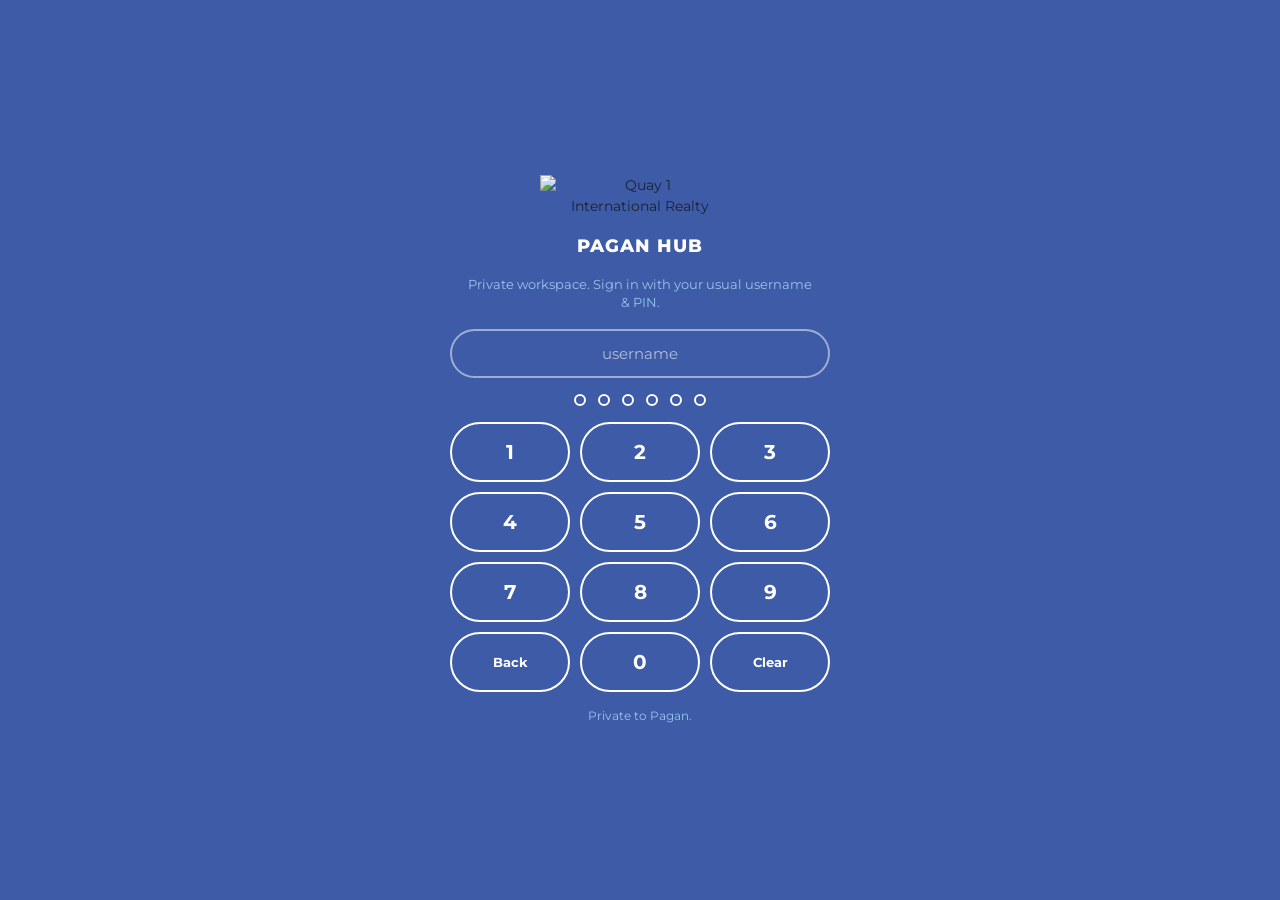
==== web/pagan-hub.html @ 1761ba50 "feat(web): private Pagan Hub page + lock VA Searches to Pagan only - New standalone web/pagan-hub.ht" ====
<!DOCTYPE html>
<html lang="en">
<head>
  <meta charset="UTF-8">
  <meta name="viewport" content="width=device-width, initial-scale=1.0">
  <title>Pagan Hub</title>
  <link rel="icon" type="image/png" href="assets/favicon.png">
  <link rel="preconnect" href="https://fonts.googleapis.com">
  <link rel="preconnect" href="https://fonts.gstatic.com" crossorigin>
  <link href="https://fonts.googleapis.com/css2?family=Montserrat:wght@400;500;600;700;800&display=swap" rel="stylesheet">
  <link rel="stylesheet" href="styles.css">
  <!-- Shared Quay 1 app switcher (superuser-only dropdown on the flag). -->
  <script src="https://twigs002.github.io/quay-dashboard-v2/quay-nav.js" defer></script>
</head>
<body class="pre-auth">
  <!-- Login gate - same PIN login as every other Quay 1 tool (auth.js). The hub
       additionally checks the signed-in identity is Pagan (pagan-hub.js); anyone
       else is signed straight back out. -->
  <div id="loginGate" class="login-gate">
    <div class="login-box">
      <img class="login-logo" src="assets/quay1-logo-white.png" alt="Quay 1 International Realty" width="200">
      <h2 class="login-title">Pagan Hub</h2>
      <p class="login-sub">Private workspace. Sign in with your usual username &amp; PIN.</p>
      <label class="visually-hidden" for="loginUser">Username</label>
      <input id="loginUser" class="login-user" type="text" autocomplete="username"
             autocapitalize="none" autocorrect="off" placeholder="username">
      <div class="pin-dots" id="pinDots" role="img" aria-label="PIN entry">
        <span class="pin-dot"></span><span class="pin-dot"></span><span class="pin-dot"></span>
        <span class="pin-dot"></span><span class="pin-dot"></span><span class="pin-dot"></span>
      </div>
      <div class="login-error" id="loginError" role="alert" hidden></div>
      <div class="keypad" id="loginKeypad">
        <button class="key" data-d="1">1</button>
        <button class="key" data-d="2">2</button>
        <button class="key" data-d="3">3</button>
        <button class="key" data-d="4">4</button>
        <button class="key" data-d="5">5</button>
        <button class="key" data-d="6">6</button>
        <button class="key" data-d="7">7</button>
        <button class="key" data-d="8">8</button>
        <button class="key" data-d="9">9</button>
        <button class="key alt" data-back aria-label="Delete last digit">Back</button>
        <button class="key" data-d="0">0</button>
        <button class="key alt" data-clear aria-label="Clear PIN">Clear</button>
      </div>
      <p class="login-foot">Private to Pagan.</p>
    </div>
  </div>

  <header class="topbar">
    <div class="bar-inner">
      <div class="topbar-row">
        <div class="topbar-left">
          <img class="brand-logo" src="assets/quay1-logo-white.png"
               alt="Quay 1 International Realty" width="277" height="120">
          <div class="topbar-divider" aria-hidden="true"></div>
          <div class="topbar-titles">
            <h1>Pagan Hub</h1>
            <p>Your private workspace</p>
          </div>
        </div>
        <div class="topbar-right">
          <button type="button" id="signOutBtn" class="btn btn-onblue btn-sm signout-btn" hidden>
            <span class="topbar-who" id="signOutWho"></span>Sign out
          </button>
        </div>
      </div>
      <nav class="tab-nav" id="tabNav" aria-label="Hub sections" hidden></nav>
    </div>
  </header>

  <main id="content" class="main" tabindex="-1"></main>
  <div id="toastHost" class="toast-host" aria-live="polite" aria-atomic="true"></div>

  <script src="https://cdn.jsdelivr.net/npm/@supabase/supabase-js@2.45.4/dist/umd/supabase.min.js"></script>
  <script src="config.js"></script>
  <script src="auth.js"></script>
  <!-- pagan-hub.js MUST load before app.vasearches.js: it defines window.HUB, which
       the VA Searches module binds to at load time. -->
  <script src="pagan-hub.js"></script>
  <script src="app.vasearches.js"></script>
</body>
</html>
---- web/styles.css ----
/* ===========================================================
   Quay 1 On/Offboarding Tool - redesign stylesheet (round 2)
   Brand: #3D5BA6 blue, #24386A deep blue, #FDC503 yellow,
          #98C5ED sky, #D20A03 red. Montserrat stands in for Gotham.
   Buttons and pills: white fill + blue outline on light surfaces,
   white outline on the blue chrome. Red only for offboarding.
   No dark mode.
   =========================================================== */

/* ---------- Tokens ---------- */
:root {
  --blue: #3D5BA6;
  --blue-900: #24386A;
  --sky: #98C5ED;
  --sky-tint: #EAF2FB;
  --sky-line: #C9D8F2;
  --yellow: #FDC503;
  --yellow-tint: #FFF6D6;
  --yellow-line: #EAD9A0;
  --yellow-ink: #7A5B00;
  --red: #D20A03;
  --red-tint: #FDEBEA;
  --red-line: #F3C4C1;
  --red-ink: #8A1A14;
  --green: #1E7A4B;
  --green-tint: #E7F5EC;
  --green-line: #BFE3CD;

  --ink: #1B2333;
  --muted: #5A6478;
  --faint: #8A93A5;
  --empty: #A9B2C2;
  --line: #E2E7EF;
  --line-soft: #F1F4F8;
  --card: #FFFFFF;
  --card-2: #FAFBFD;
  --canvas: #F5F7FA;

  --r-sm: 8px;
  --r-md: 12px;
  --r-lg: 16px;
  --r-pill: 999px;

  --sans: 'Montserrat', system-ui, -apple-system, sans-serif;
  --accent-font: 'Permanent Marker', cursive;

  --shadow-card: 0 1px 2px rgba(27, 35, 51, .04);
  --shadow-pop: 0 12px 32px rgba(27, 35, 51, .14);
}

/* ---------- Base ---------- */
* { box-sizing: border-box; }

body {
  margin: 0;
  background: var(--canvas);
  color: var(--ink);
  font-family: var(--sans);
  font-size: 14px;
  line-height: 1.5;
  -webkit-font-smoothing: antialiased;
  text-wrap: pretty;
}

h1, h2, h3 { margin: 0; letter-spacing: -.01em; }
h1 { font-size: 28px; font-weight: 800; text-transform: uppercase; }
h2 { font-size: 22px; font-weight: 800; text-transform: uppercase; }
h3 { font-size: 15px; font-weight: 800; text-transform: uppercase; letter-spacing: .04em; }

a { color: var(--blue); font-weight: 600; text-decoration: none; }
a:hover { color: var(--blue-900); text-decoration: underline; }

.accent { font-family: var(--accent-font); color: var(--blue); font-size: 15px; }
.muted { color: var(--muted); }
.faint { color: var(--faint); }
:focus-visible { outline: 3px solid var(--sky); outline-offset: 2px; }
.visually-hidden {
  position: absolute; width: 1px; height: 1px; padding: 0; margin: -1px;
  overflow: hidden; clip: rect(0 0 0 0); white-space: nowrap; border: 0;
}

/* ---------- Top bar (blue chrome) ---------- */
.topbar { background: var(--blue); }
.bar-inner {
  max-width: 1400px; margin: 0 auto; padding: 18px 28px 0;
  display: flex; flex-direction: column; gap: 16px;
}
.topbar-row { display: flex; align-items: center; justify-content: space-between; gap: 20px; }
.topbar-left { display: flex; align-items: center; gap: 18px; }
.brand-logo { height: 44px; width: auto; display: block; }
.topbar-divider { width: 1px; height: 34px; background: rgba(255, 255, 255, .28); }
.topbar-titles h1 {
  color: #fff; font-size: 15px; font-weight: 800;
  text-transform: uppercase; letter-spacing: .06em;
}
.topbar-titles p { margin: 3px 0 0; color: var(--sky); font-size: 12px; font-weight: 500; }
.topbar-who { color: var(--sky); font-size: 12.5px; font-weight: 600; }

/* ---------- Tabs ---------- */
.tab-nav { display: flex; gap: 4px; }
.tab-btn {
  font-family: inherit; font-size: 13.5px; font-weight: 600;
  color: #C9DCF3; background: transparent; border: 0;
  padding: 12px 20px; cursor: pointer;
  display: flex; align-items: center; gap: 8px;
}
.tab-btn:hover { color: #fff; }
.tab-btn.active {
  background: var(--canvas); color: var(--blue-900);
  font-weight: 700; border-radius: var(--r-md) var(--r-md) 0 0;
}

/* ---------- Layout ---------- */
.main { max-width: 1400px; margin: 0 auto; padding: 26px 28px 40px; }
.stack { display: flex; flex-direction: column; gap: 18px; }
.grid-2 { display: grid; grid-template-columns: 1fr 1fr; gap: 18px; align-items: start; }
.grid-4 { display: grid; grid-template-columns: repeat(4, 1fr); gap: 14px; }
.split { display: grid; grid-template-columns: 1.55fr 1fr; gap: 20px; align-items: start; }

.section-head { display: flex; align-items: flex-end; justify-content: space-between; gap: 20px; }
.section-head p { margin: 7px 0 0; font-size: 12.5px; color: var(--muted); max-width: 78ch; }

/* ---------- Cards ---------- */
.card {
  background: var(--card); border: 1px solid var(--line);
  border-radius: var(--r-lg); box-shadow: var(--shadow-card);
}
.card-pad { padding: 20px 22px; }
.card-head {
  padding: 14px 18px; background: var(--card-2);
  border-bottom: 1px solid var(--line);
  display: flex; align-items: center; justify-content: space-between; gap: 12px;
}
.card-danger { border: 2px solid var(--red-line); }

.stat { display: flex; flex-direction: column; gap: 8px; padding: 18px 20px; }
.stat-label {
  font-size: 11.5px; font-weight: 800; letter-spacing: .08em;
  text-transform: uppercase; color: var(--muted);
}
.stat-value { font-size: 34px; font-weight: 800; color: var(--blue-900); line-height: 1; }
.stat.is-error { border-color: var(--red-line); }
.stat.is-error .stat-label,
.stat.is-error .stat-value { color: var(--red); }

/* ---------- Buttons (the pill set) ---------- */
.btn {
  font-family: inherit; font-weight: 800; font-size: 13.5px; line-height: 1;
  padding: 12px 22px; border-radius: var(--r-pill); cursor: pointer;
  white-space: nowrap; transition: background-color .15s ease, color .15s ease;
}
.btn-sm { font-size: 12px; padding: 9px 15px; }
.btn-lg { font-size: 14.5px; padding: 15px 26px; }
.btn-block { width: 100%; }

/* primary: white fill, blue outline, blue label */
.btn-primary { background: #fff; color: var(--blue); border: 2px solid var(--blue); }
.btn-primary:hover { background: var(--sky-tint); }
.btn-primary:active { background: var(--blue); color: #fff; }

/* on the blue chrome */
.btn-onblue { background: transparent; color: #fff; border: 2px solid #fff; }
.btn-onblue:hover { background: rgba(255, 255, 255, .14); }
.btn-onblue:active { background: #fff; color: var(--blue); }

/* quiet secondary on light surfaces */
.btn-ghost { background: #fff; color: var(--blue-900); border: 1px solid #D6DEEA; font-weight: 700; }
.btn-ghost:hover { background: var(--card-2); }

/* destructive: offboarding only */
.btn-danger { background: #fff; color: var(--red); border: 2px solid var(--red); }
.btn-danger:hover { background: var(--red-tint); }
.btn-danger-solid { background: var(--red); color: #fff; border: 2px solid var(--red); }
.btn-danger-solid:hover { background: #B00902; }

.btn[disabled] { opacity: .5; cursor: not-allowed; }
.btn.loading { position: relative; color: transparent; }
.btn.loading::after {
  content: ''; position: absolute; inset: 0; margin: auto;
  width: 14px; height: 14px; border-radius: 50%;
  border: 2px solid currentColor; border-top-color: transparent;
  animation: q1-spin .7s linear infinite;
}
@keyframes q1-spin { to { transform: rotate(360deg); } }

/* ---------- Bubbles, pills, status chips ---------- */
.bubble {
  display: inline-flex; align-items: center; justify-content: center;
  font-size: 11px; font-weight: 800; padding: 3px 9px;
  border-radius: var(--r-pill);
  background: #fff; color: var(--blue); border: 1.5px solid var(--blue);
}
.bubble-onblue { background: transparent; color: #fff; border-color: #fff; }

.pill {
  display: inline-flex; align-items: center;
  font-size: 11px; font-weight: 700; padding: 4px 11px;
  border-radius: var(--r-pill); white-space: nowrap;
}
.pill-done    { color: var(--green); background: var(--green-tint); border: 1px solid var(--green-line); }
.pill-running { color: var(--blue); background: var(--sky-tint); border: 1px solid var(--sky-line); }
.pill-pending { color: var(--yellow-ink); background: var(--yellow-tint); border: 1px solid var(--yellow-line); }
.pill-error   { color: var(--red); background: var(--red-tint); border: 1px solid var(--red-line); }
.pill-skipped { color: var(--faint); background: #fff; border: 1px dashed #D6DEEA; }
.pill-ready   { color: var(--blue); background: var(--sky-tint); border: 1px solid var(--sky-line); }
.pill-new     { color: var(--blue); background: #fff; border: 1.5px solid var(--blue); letter-spacing: .06em; font-size: 9.5px; }

.tag-entity {
  font-size: 10.5px; font-weight: 800; letter-spacing: .05em;
  padding: 2px 7px; border-radius: 6px;
}
.tag-quay1 { background: var(--sky-tint); color: var(--blue); }
.tag-aqua  { background: var(--yellow-tint); color: var(--yellow-ink); }

/* document tick row */
.docs { display: flex; gap: 6px; flex-wrap: wrap; }
.doc-tick {
  min-width: 30px; height: 22px; padding: 0 8px; border-radius: 6px;
  font-size: 9.5px; font-weight: 800; letter-spacing: .03em;
  display: inline-flex; align-items: center; justify-content: center;
  background: var(--green-tint); border: 1px solid var(--green-line); color: var(--green);
}
.doc-tick.missing { background: #fff; border: 1px dashed #D6DEEA; color: var(--empty); }

/* ---------- Notices ---------- */
.notice { border-radius: var(--r-md); padding: 10px 13px; font-size: 12px; line-height: 1.5; }
.notice-info { background: var(--sky-tint); border: 1px solid var(--sky-line); color: var(--blue-900); }
.notice-warn { background: var(--yellow-tint); border: 1px solid var(--yellow-line); color: var(--yellow-ink); }
.notice-danger { background: var(--red-tint); border: 1px solid var(--red-line); color: var(--red-ink); }

/* ---------- Person rows (queues) ---------- */
.pipe-list { display: flex; flex-direction: column; gap: 12px; }
.pipe-row {
  background: var(--card); border: 1px solid var(--line); border-radius: var(--r-lg);
  padding: 20px 22px; display: flex; gap: 20px; align-items: center;
}
.avatar {
  width: 46px; height: 46px; border-radius: 14px; flex: none;
  display: flex; align-items: center; justify-content: center;
  font-size: 15px; font-weight: 800;
  background: var(--sky-tint); color: var(--blue);
}
.avatar-aqua { background: var(--yellow-tint); color: var(--yellow-ink); }
.pipe-main { flex: 1; display: flex; flex-direction: column; gap: 9px; min-width: 0; }
.pipe-name { display: flex; align-items: center; gap: 10px; font-size: 16px; font-weight: 700; }
.pipe-meta { font-size: 12px; color: var(--muted); }
.pipe-side { display: flex; flex-direction: column; gap: 9px; align-items: flex-end; }

/* ---------- Provisioning matrix (Progress report) ---------- */
.matrix { background: var(--card); border: 1px solid var(--line); border-radius: var(--r-lg); overflow: hidden; }
.matrix-row {
  display: grid; grid-template-columns: 1.6fr repeat(5, 1fr) 130px;
  gap: 10px; align-items: center; padding: 16px 20px;
  border-bottom: 1px solid var(--line-soft);
}
.matrix-row:last-child { border-bottom: 0; }
.matrix-head {
  background: var(--card-2); border-bottom: 1px solid var(--line);
  padding: 14px 20px; font-size: 10.5px; font-weight: 800;
  letter-spacing: .09em; text-transform: uppercase; color: var(--faint);
}
.matrix-person { display: flex; flex-direction: column; gap: 3px; }
.matrix-person b { font-size: 14px; font-weight: 700; }
.matrix-person span { font-size: 11.5px; color: var(--faint); }

/* ---------- Team tree (Programs, Offboard) ---------- */
.team-section {
  font-size: 11.5px; font-weight: 800; letter-spacing: .12em;
  text-transform: uppercase; color: var(--muted); margin: 6px 0;
}
.team-card { background: var(--card); border: 1px solid var(--line); border-radius: var(--r-lg); overflow: hidden; }
.team-name { font-size: 14px; font-weight: 800; text-transform: uppercase; letter-spacing: .03em; }
.team-senior { font-size: 11.5px; color: var(--muted); }
.person-row {
  padding: 11px 18px; display: flex; align-items: center; gap: 12px;
  border-bottom: 1px solid var(--line-soft);
}
.person-row:last-child { border-bottom: 0; }
.person-row.is-selected { background: #FDF6F5; }
.person-name { flex: 1; font-size: 13.5px; font-weight: 600; display: flex; align-items: center; gap: 8px; }
.person-row.sr .person-name { font-weight: 700; }
.star { color: var(--yellow); font-size: 13px; }
.star.dim { color: #C3CBD9; }
.senior-tag {
  font-style: normal; font-size: 10px; font-weight: 800;
  letter-spacing: .08em; color: var(--faint);
}

/* ---------- Forms ---------- */
.fieldset {
  background: var(--card); border: 1px solid var(--line);
  border-radius: var(--r-lg); padding: 22px;
  display: flex; flex-direction: column; gap: 18px;
}
.fs-title {
  font-size: 12.5px; font-weight: 800; letter-spacing: .09em;
  text-transform: uppercase; color: var(--blue-900);
}
.field-grid { display: grid; grid-template-columns: 1fr 1fr; gap: 14px; }
.field { display: flex; flex-direction: column; gap: 6px; }
.field.wide { grid-column: 1 / -1; }
.field label { font-size: 12px; font-weight: 700; color: var(--blue-900); }
.field .req { color: var(--red); }
.field .hint { font-size: 11.5px; color: var(--faint); }
.field input,
.field select,
.field textarea {
  font-family: inherit; font-size: 13.5px; color: var(--ink);
  background: #fff; border: 1px solid #D6DEEA; border-radius: 10px;
  padding: 11px 13px;
}
.field input:focus,
.field select:focus,
.field textarea:focus { border-color: var(--blue); outline: none; box-shadow: 0 0 0 3px var(--sky-tint); }
.field textarea { min-height: 92px; resize: vertical; }
.form-actions { display: flex; align-items: center; gap: 14px; }

/* segmented toggle (entity switch) */
.segmented {
  display: inline-flex; gap: 6px; background: #fff;
  border: 1px solid var(--line); border-radius: var(--r-pill); padding: 5px;
}
.segmented button {
  font-family: inherit; font-size: 13px; font-weight: 600; color: var(--muted);
  background: transparent; border: 0; padding: 9px 20px;
  border-radius: var(--r-pill); cursor: pointer;
}
.segmented button[aria-pressed="true"] {
  background: #fff; color: var(--blue); border: 2px solid var(--blue); font-weight: 800; padding: 7px 18px;
}

/* provisioning checkboxes */
.check-grid { display: grid; grid-template-columns: repeat(3, 1fr); gap: 10px; }
.check {
  display: flex; align-items: center; gap: 10px; cursor: pointer;
  background: #fff; border: 1px solid var(--line); border-radius: var(--r-md); padding: 13px 14px;
  font-size: 13px; font-weight: 600; color: var(--muted);
}
.check input { appearance: none; width: 18px; height: 18px; border: 1.5px solid #C3CBD9; border-radius: 5px; margin: 0; }
.check:has(input:checked) { background: var(--sky-tint); border-color: var(--sky-line); color: var(--blue-900); font-weight: 700; }
.check:has(input:checked) input { background: var(--blue); border-color: var(--blue); }
.check:has(input:checked) input::after {
  content: '\2713'; color: #fff; font-size: 11px; font-weight: 800;
  display: flex; align-items: center; justify-content: center; height: 100%;
}
.check .cost { margin-left: auto; }

/* ---------- Timeline ("what happens next") ---------- */
.timeline { display: flex; flex-direction: column; }
.timeline-step { display: flex; gap: 12px; }
.timeline-dot { width: 10px; height: 10px; border-radius: 50%; background: var(--sky); flex: none; margin-top: 5px; }
.timeline-step:first-child .timeline-dot { background: var(--blue); }
.timeline-rail { width: 2px; flex: 1; background: var(--line); margin: 4px auto; }
.timeline-body { padding-bottom: 14px; }
.timeline-body b { font-size: 13px; }
.timeline-body p { margin: 2px 0 0; font-size: 11.5px; color: var(--muted); line-height: 1.5; }

/* ---------- Empty + loading states ---------- */
.state {
  border: 1px dashed #D6DEEA; border-radius: var(--r-lg);
  padding: 22px; text-align: center; display: flex; flex-direction: column; gap: 5px;
}
.state-title { font-size: 13.5px; font-weight: 700; color: var(--muted); }
.state div { font-size: 12px; color: var(--faint); }
.skeleton {
  height: 64px; border-radius: var(--r-md); margin-bottom: 10px;
  background: linear-gradient(90deg, #EEF1F6 25%, #F7F9FC 50%, #EEF1F6 75%);
  background-size: 400% 100%; animation: q1-shimmer 1.3s infinite;
}
@keyframes q1-shimmer { from { background-position: 100% 0; } to { background-position: 0 0; } }

/* ---------- Toasts ---------- */
.toast-host { position: fixed; right: 20px; bottom: 20px; display: flex; flex-direction: column; gap: 10px; z-index: 50; }
.toast {
  background: #fff; border: 1px solid var(--line); border-left: 4px solid var(--blue);
  border-radius: var(--r-md); padding: 13px 16px; box-shadow: var(--shadow-pop); max-width: 340px;
}
.toast b { display: block; font-size: 13px; margin-bottom: 3px; }
.toast p { margin: 0; font-size: 12px; color: var(--muted); }
.toast.ok { border-left-color: var(--green); }
.toast.err { border-left-color: var(--red); }

/* ---------- Login (PIN pad, unchanged behaviour) ---------- */
.login-gate {
  position: fixed; inset: 0; background: var(--blue);
  display: flex; align-items: center; justify-content: center; padding: 24px; z-index: 100;
}
.login-box { width: 100%; max-width: 380px; text-align: center; display: flex; flex-direction: column; gap: 16px; }
.login-logo { width: 200px; margin: 0 auto; }
.login-title { color: #fff; font-size: 18px; font-weight: 800; text-transform: uppercase; letter-spacing: .05em; }
.login-sub { margin: 0; color: var(--sky); font-size: 12.5px; line-height: 1.5; }
.login-user {
  font-family: inherit; text-align: center; font-size: 15px;
  border: 2px solid rgba(255, 255, 255, .5); background: transparent; color: #fff;
  border-radius: var(--r-pill); padding: 13px 16px;
}
.login-user::placeholder { color: rgba(255, 255, 255, .6); }
.pin-dots { display: flex; gap: 12px; justify-content: center; }
.pin-dot { width: 12px; height: 12px; border-radius: 50%; border: 2px solid #fff; }
.pin-dot.filled { background: #fff; }
.keypad { display: grid; grid-template-columns: repeat(3, 1fr); gap: 10px; }
.key {
  font-family: inherit; font-size: 20px; font-weight: 700;
  background: transparent; color: #fff; border: 2px solid #fff;
  border-radius: var(--r-pill); padding: 16px 0; cursor: pointer; min-height: 56px;
}
.key:active { background: #fff; color: var(--blue); }
.key.alt { font-size: 13px; font-weight: 700; }
.login-error { color: #fff; background: var(--red); border-radius: var(--r-md); padding: 10px; font-size: 12.5px; }
.login-foot { margin: 0; color: var(--sky); font-size: 11.5px; }

/* ---------- Mobile ---------- */
.bottom-nav { display: none; }

@media (max-width: 900px) {
  .bar-inner, .main { padding-left: 16px; padding-right: 16px; }
  .grid-2, .grid-4, .split, .field-grid, .check-grid, .matrix-row { grid-template-columns: 1fr; }
  .tab-nav { overflow-x: auto; scrollbar-width: none; }
  .tab-nav::-webkit-scrollbar { display: none; }
  .tab-btn { white-space: nowrap; }

  .pipe-row { flex-direction: column; align-items: stretch; gap: 12px; }
  .pipe-side { align-items: stretch; }
  .btn { min-height: 48px; padding: 14px 20px; font-size: 14px; }  /* 44px+ hit targets */
  .matrix-head { display: none; }
  .matrix-row { padding: 14px 16px; gap: 8px; }

  .bottom-nav {
    display: grid; grid-auto-flow: column; grid-auto-columns: 1fr;
    position: sticky; bottom: 0; background: #fff;
    border-top: 1px solid var(--line); padding: 10px 8px calc(10px + env(safe-area-inset-bottom));
  }
  .bottom-nav a {
    display: flex; flex-direction: column; align-items: center; gap: 6px;
    padding: 6px 0; font-size: 10.5px; font-weight: 600; color: var(--faint); text-decoration: none;
  }
  .bottom-nav a[aria-current="page"] { color: var(--blue-900); font-weight: 700; }
  .bottom-nav .ico { width: 22px; height: 22px; border-radius: 7px; border: 2px solid #C3CBD9; }
  .bottom-nav a[aria-current="page"] .ico { background: var(--blue); border-color: var(--blue); }
}

@media print {
  .topbar, .tab-nav, .bottom-nav, .btn, .toast-host { display: none !important; }
  body { background: #fff; }
}

/* ============================================================
   App-behaviour helpers not covered by the base redesign sheet.
   These keep dynamic bits (inline field errors, list toolbars,
   the account-setup queue table, check sub-labels) styled to
   match the new language. Appended by the redesign migration.
   ============================================================ */
.field.wide { grid-column: 1 / -1; }
.field-err { font-size: 11.5px; color: var(--red); min-height: 14px; }
.toolbar { display: flex; align-items: center; justify-content: space-between; gap: 12px; margin-bottom: 14px; }
.toolbar-right { display: flex; gap: 8px; }
.ck-label { font-weight: 700; }
.ck-sub { display: block; font-size: 11px; color: var(--faint); font-weight: 500; margin-top: 2px; }
.pipe-subhead { font-size: 11.5px; font-weight: 800; letter-spacing: .09em; text-transform: uppercase; color: var(--muted); margin: 22px 0 10px; }
.pipe-team { font-size: 12px; color: var(--muted); }
.pipe-actions { display: flex; gap: 8px; flex-wrap: wrap; }
.pipe-reminded { font-size: 11px; color: var(--faint); }
.tbl-wrap { overflow-x: auto; }
.tbl { width: 100%; border-collapse: collapse; font-size: 12.5px; }
.tbl th { text-align: left; padding: 10px 12px; font-size: 10.5px; font-weight: 800; letter-spacing: .06em; text-transform: uppercase; color: var(--faint); border-bottom: 1px solid var(--line); }
.tbl td { padding: 10px 12px; border-bottom: 1px solid var(--line-soft); vertical-align: middle; }
.tbl tr:last-child td { border-bottom: 0; }

/* Solid CTA button variants (redesign changelog round 2, #18/#20/#21): the primary
   form submit is solid yellow; the "Accept and set up" action is solid blue. White
   label per the user's explicit choice in the changelog. */
.btn-yellow-solid { background: var(--yellow); color: #fff; border: 2px solid var(--yellow); }
.btn-yellow-solid:hover { background: #E6B200; border-color: #E6B200; }
.btn-yellow-solid:active { background: #D4A800; border-color: #D4A800; }
.btn-blue-solid { background: var(--blue); color: #fff; border: 2px solid var(--blue); }
.btn-blue-solid:hover { background: var(--blue-900); border-color: var(--blue-900); }
.btn-blue-solid:active { background: var(--blue-900); border-color: var(--blue-900); }

/* Today landing: stat cards use the base .stat; give the "needs you" count an accent. */
.stat.is-accent .stat-value { color: var(--blue); }

/* ============================================================
   Behavior-preservation fixes from the redesign code-review gate.
   The round-2 sheet dropped several rules the markup/JS still rely
   on; restore them here rather than editing the delivered sheet.
   ============================================================ */
/* Pre-auth: fully remove the app chrome from layout + focus order (not just cover
   it with the opaque login gate), so keyboard/screen-reader focus can't land on the
   hidden tabs/bottom-nav and the page can't scroll behind the gate on mobile. */
body.pre-auth { overflow: hidden; }
body.pre-auth .topbar,
body.pre-auth .tab-nav,
body.pre-auth .main,
body.pre-auth .bottom-nav { display: none !important; }
/* Keep the header + in-chrome tab bar pinned on long pages (Progress report etc.). */
.topbar { position: sticky; top: 0; z-index: 100; }
.topbar-right { display: flex; align-items: center; gap: 8px; flex: none; }
/* Account-setup queue table cell treatments the redesign sheet dropped. */
.tbl .who { font-weight: 700; }
.tbl .sys { text-transform: capitalize; }
.tbl td.actions { text-align: right; }
/* Admin Check "review documents in Drive" link spacing. */
.ac-links { margin-top: 8px; font-size: 13px; }
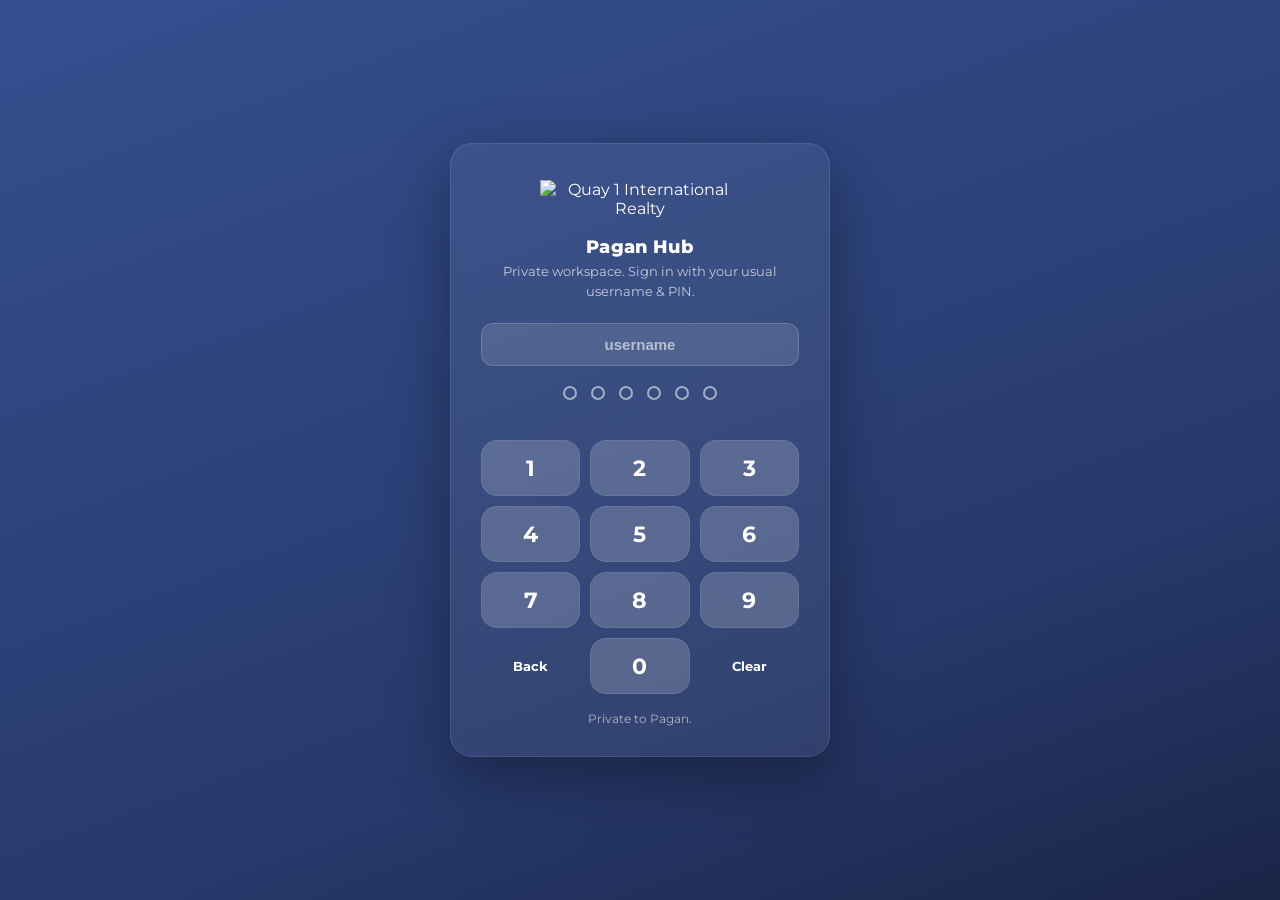
==== commit 5dd53acc: "feat(hub): premium redesign + VA dashboard, scale to 36k rows Design: - pagan-hub.css: refined navy/" ====
--- a/web/pagan-hub.html
+++ b/web/pagan-hub.html
@@ -9,6 +9,7 @@
   <link rel="preconnect" href="https://fonts.gstatic.com" crossorigin>
   <link href="https://fonts.googleapis.com/css2?family=Montserrat:wght@400;500;600;700;800&display=swap" rel="stylesheet">
   <link rel="stylesheet" href="styles.css">
+  <link rel="stylesheet" href="pagan-hub.css">
   <!-- Shared Quay 1 app switcher (superuser-only dropdown on the flag). -->
   <script src="https://twigs002.github.io/quay-dashboard-v2/quay-nav.js" defer></script>
 </head>
@@ -75,9 +76,12 @@
   <script src="https://cdn.jsdelivr.net/npm/@supabase/supabase-js@2.45.4/dist/umd/supabase.min.js"></script>
   <script src="config.js"></script>
   <script src="auth.js"></script>
-  <!-- pagan-hub.js MUST load before app.vasearches.js: it defines window.HUB, which
-       the VA Searches module binds to at load time. -->
+  <!-- pagan-hub.js MUST load before the app.va* modules: it defines window.HUB,
+       which they bind to at load time. va-core.js (window.VA) is the shared data
+       layer both modules use, so it loads before them too. -->
   <script src="pagan-hub.js"></script>
+  <script src="va-core.js"></script>
+  <script src="app.vadashboard.js"></script>
   <script src="app.vasearches.js"></script>
 </body>
 </html>
--- a/web/styles.css
+++ b/web/styles.css
@@ -1,503 +1,576 @@
-/* ===========================================================
-   Quay 1 On/Offboarding Tool - redesign stylesheet (round 2)
-   Brand: #3D5BA6 blue, #24386A deep blue, #FDC503 yellow,
-          #98C5ED sky, #D20A03 red. Montserrat stands in for Gotham.
-   Buttons and pills: white fill + blue outline on light surfaces,
-   white outline on the blue chrome. Red only for offboarding.
-   No dark mode.
-   =========================================================== */
-
-/* ---------- Tokens ---------- */
+/* ============================================================
+   Quay 1 Boarding Tool
+   Onboard - provision - offboard, one static SPA.
+   Brand mirrors quay-hubspot / quay-dashboard-v2 (navy + brass-gold).
+   Aqua surfaces switch to the Aqua gold theme. No dark mode.
+   ============================================================ */
+
 :root {
-  --blue: #3D5BA6;
-  --blue-900: #24386A;
-  --sky: #98C5ED;
-  --sky-tint: #EAF2FB;
-  --sky-line: #C9D8F2;
-  --yellow: #FDC503;
-  --yellow-tint: #FFF6D6;
-  --yellow-line: #EAD9A0;
-  --yellow-ink: #7A5B00;
-  --red: #D20A03;
-  --red-tint: #FDEBEA;
-  --red-line: #F3C4C1;
-  --red-ink: #8A1A14;
-  --green: #1E7A4B;
-  --green-tint: #E7F5EC;
-  --green-line: #BFE3CD;
-
-  --ink: #1B2333;
-  --muted: #5A6478;
-  --faint: #8A93A5;
-  --empty: #A9B2C2;
-  --line: #E2E7EF;
-  --line-soft: #F1F4F8;
-  --card: #FFFFFF;
-  --card-2: #FAFBFD;
-  --canvas: #F5F7FA;
-
+  --blue-900: #1E2E59;
+  --blue-800: #3D5BA6;
+  --blue-700: #4C6BB8;
+  --paper:    #EEF2F8;
+  --paper-2:  #E3E9F3;
+  --card:     #FFFFFF;
+  --card-2:   #F6F8FC;
+  --yellow:      #FDC503;
+  --yellow-deep: #B98A02;
+  --sky:         #98C5ED;
+  --sky-tint:    #E9F2FB;
+  --ink:    #1A2746;
+  --slate:  #4A566D;
+  --muted:  #606C86;   /* ~4.6:1 on white (WCAG AA small text) */
+  --empty:  #9AA4B8;
+  --green:  #277A54;
+  --green-tint:#E2F1EA;
+  --amber:  #8A6800;
+  --amber-tint:#FBF1D2;
+  --red:    #D20A03;
+  --red-tint:#FBE2DD;
+  --line:   #E0E7F1;
+  --line-2: #EDF1F8;
   --r-sm: 8px;
-  --r-md: 12px;
-  --r-lg: 16px;
-  --r-pill: 999px;
-
+  --r:    12px;
+  --maxw:   1180px;
+  --gutter: clamp(18px, 3vw, 56px);
+  --shadow-sm: 0 1px 2px rgba(30,46,89,.06), 0 1px 1px rgba(30,46,89,.04);
+  --shadow:    0 2px 6px rgba(30,46,89,.07), 0 8px 24px rgba(30,46,89,.07);
   --sans: 'Montserrat', system-ui, -apple-system, sans-serif;
-  --accent-font: 'Permanent Marker', cursive;
-
-  --shadow-card: 0 1px 2px rgba(27, 35, 51, .04);
-  --shadow-pop: 0 12px 32px rgba(27, 35, 51, .14);
-}
-
-/* ---------- Base ---------- */
+
+  /* ── Unified Quay 1 header (shared spec across all apps) ──────── */
+  --hdr-logo:    52px;   /* brand lockup height — middle ground, echoes the dashboard */
+  --hdr-pad-y:   16px;   /* topbar vertical padding */
+  --hdr-divider: 44px;   /* vertical divider height */
+  --hdr-title:   20px;   /* app title size */
+  --hdr-h:       84px;   /* total bar height = logo + 2*pad-y; sub-nav sticks here */
+
+  /* Accent tokens - Quay 1 navy+gold for BOTH entities (Aqua's live emails use
+     the same Quay palette; per architect there is no separate Aqua theme). Aqua
+     is distinguished only by a small entity tag, not a palette swap. */
+  --accent:      var(--blue-800);
+  --accent-deep: var(--blue-900);
+  --accent-tint: var(--sky-tint);
+}
+
 * { box-sizing: border-box; }
-
+html, body { margin: 0; padding: 0; }
 body {
-  margin: 0;
-  background: var(--canvas);
+  font-family: var(--sans);
+  background: var(--paper);
   color: var(--ink);
-  font-family: var(--sans);
-  font-size: 14px;
-  line-height: 1.5;
   -webkit-font-smoothing: antialiased;
-  text-wrap: pretty;
-}
-
-h1, h2, h3 { margin: 0; letter-spacing: -.01em; }
-h1 { font-size: 28px; font-weight: 800; text-transform: uppercase; }
-h2 { font-size: 22px; font-weight: 800; text-transform: uppercase; }
-h3 { font-size: 15px; font-weight: 800; text-transform: uppercase; letter-spacing: .04em; }
-
-a { color: var(--blue); font-weight: 600; text-decoration: none; }
-a:hover { color: var(--blue-900); text-decoration: underline; }
-
-.accent { font-family: var(--accent-font); color: var(--blue); font-size: 15px; }
+}
+button { font-family: inherit; cursor: pointer; }
+a { color: var(--blue-800); }
 .muted { color: var(--muted); }
-.faint { color: var(--faint); }
-:focus-visible { outline: 3px solid var(--sky); outline-offset: 2px; }
+.tnum { font-variant-numeric: tabular-nums; }
 .visually-hidden {
-  position: absolute; width: 1px; height: 1px; padding: 0; margin: -1px;
-  overflow: hidden; clip: rect(0 0 0 0); white-space: nowrap; border: 0;
-}
-
-/* ---------- Top bar (blue chrome) ---------- */
-.topbar { background: var(--blue); }
+  position: absolute !important; width: 1px; height: 1px;
+  padding: 0; margin: -1px; overflow: hidden; clip: rect(0 0 0 0);
+  white-space: nowrap; border: 0;
+}
+
+/* Focus visibility everywhere (keyboard nav). */
+:focus-visible { outline: 2px solid var(--blue-800); outline-offset: 2px; }
+
+@media (prefers-reduced-motion: reduce) {
+  * { transition: none !important; animation: none !important; }
+}
+
+/* ─── Topbar ────────────────────────────────────────────────── */
+.topbar {
+  position: sticky; top: 0; z-index: 100;
+  background: var(--blue-800); color: #fff;
+  box-shadow: var(--shadow);
+}
 .bar-inner {
-  max-width: 1400px; margin: 0 auto; padding: 18px 28px 0;
-  display: flex; flex-direction: column; gap: 16px;
-}
-.topbar-row { display: flex; align-items: center; justify-content: space-between; gap: 20px; }
-.topbar-left { display: flex; align-items: center; gap: 18px; }
-.brand-logo { height: 44px; width: auto; display: block; }
-.topbar-divider { width: 1px; height: 34px; background: rgba(255, 255, 255, .28); }
+  max-width: var(--maxw); margin: 0 auto;
+  padding-left: var(--gutter); padding-right: var(--gutter);
+}
+.topbar .bar-inner {
+  display: flex; align-items: center; justify-content: space-between; gap: 24px;
+  padding-top: var(--hdr-pad-y); padding-bottom: var(--hdr-pad-y);
+}
+.topbar-left { display: flex; align-items: center; gap: 20px; }
+.brand-logo { height: var(--hdr-logo); width: auto; display: block; flex: none; }
+.topbar-divider { width: 1px; height: var(--hdr-divider); background: rgba(255,255,255,.28); flex: none; }
 .topbar-titles h1 {
-  color: #fff; font-size: 15px; font-weight: 800;
-  text-transform: uppercase; letter-spacing: .06em;
-}
-.topbar-titles p { margin: 3px 0 0; color: var(--sky); font-size: 12px; font-weight: 500; }
-.topbar-who { color: var(--sky); font-size: 12.5px; font-weight: 600; }
-
-/* ---------- Tabs ---------- */
-.tab-nav { display: flex; gap: 4px; }
+  font-size: var(--hdr-title); font-weight: 800; margin: 0; letter-spacing: .04em;
+  color: #fff; text-transform: uppercase;
+}
+.topbar-titles p { margin: 2px 0 0; font-size: 12.5px; color: rgba(255,255,255,.78); }
+.topbar-right { display: flex; align-items: center; gap: 8px; flex: none; }
+
+/* ─── Tab nav ───────────────────────────────────────────────── */
+.tab-nav {
+  position: sticky; top: var(--hdr-h); z-index: 9;
+  background: var(--paper); border-bottom: 1px solid var(--line);
+}
+.tab-nav .bar-inner { display: flex; gap: 4px; padding-top: 8px; padding-bottom: 0; }
 .tab-btn {
-  font-family: inherit; font-size: 13.5px; font-weight: 600;
-  color: #C9DCF3; background: transparent; border: 0;
-  padding: 12px 20px; cursor: pointer;
-  display: flex; align-items: center; gap: 8px;
-}
-.tab-btn:hover { color: #fff; }
-.tab-btn.active {
-  background: var(--canvas); color: var(--blue-900);
-  font-weight: 700; border-radius: var(--r-md) var(--r-md) 0 0;
-}
-
-/* ---------- Layout ---------- */
-.main { max-width: 1400px; margin: 0 auto; padding: 26px 28px 40px; }
-.stack { display: flex; flex-direction: column; gap: 18px; }
-.grid-2 { display: grid; grid-template-columns: 1fr 1fr; gap: 18px; align-items: start; }
-.grid-4 { display: grid; grid-template-columns: repeat(4, 1fr); gap: 14px; }
-.split { display: grid; grid-template-columns: 1.55fr 1fr; gap: 20px; align-items: start; }
-
-.section-head { display: flex; align-items: flex-end; justify-content: space-between; gap: 20px; }
-.section-head p { margin: 7px 0 0; font-size: 12.5px; color: var(--muted); max-width: 78ch; }
-
-/* ---------- Cards ---------- */
+  background: transparent; border: 0;
+  padding: 11px 18px 13px;
+  font-size: 13.5px; font-weight: 600; color: var(--slate);
+  border-bottom: 2px solid transparent;
+  transition: color .12s, border-color .12s;
+}
+.tab-btn:hover { color: var(--ink); }
+.tab-btn.active { color: var(--ink); border-bottom-color: var(--blue-800); }
+
+/* ─── Main ──────────────────────────────────────────────────── */
+.main { max-width: var(--maxw); margin: 0 auto; padding: 26px var(--gutter) 72px; }
+
+/* ─── Cards ─────────────────────────────────────────────────── */
 .card {
   background: var(--card); border: 1px solid var(--line);
-  border-radius: var(--r-lg); box-shadow: var(--shadow-card);
-}
-.card-pad { padding: 20px 22px; }
-.card-head {
-  padding: 14px 18px; background: var(--card-2);
-  border-bottom: 1px solid var(--line);
-  display: flex; align-items: center; justify-content: space-between; gap: 12px;
-}
-.card-danger { border: 2px solid var(--red-line); }
-
-.stat { display: flex; flex-direction: column; gap: 8px; padding: 18px 20px; }
-.stat-label {
-  font-size: 11.5px; font-weight: 800; letter-spacing: .08em;
-  text-transform: uppercase; color: var(--muted);
-}
-.stat-value { font-size: 34px; font-weight: 800; color: var(--blue-900); line-height: 1; }
-.stat.is-error { border-color: var(--red-line); }
-.stat.is-error .stat-label,
-.stat.is-error .stat-value { color: var(--red); }
-
-/* ---------- Buttons (the pill set) ---------- */
+  border-radius: var(--r); box-shadow: var(--shadow-sm); overflow: hidden;
+}
+.card-pad { padding: 22px 24px; }
+.section-head { margin: 0 0 4px; }
+.section-head h2 {
+  font-size: 20px; font-weight: 800; color: var(--ink); margin: 0;
+  letter-spacing: .01em;
+}
+.section-head p { margin: 6px 0 0; font-size: 13.5px; color: var(--muted); line-height: 1.55; max-width: 62ch; }
+.stack > * + * { margin-top: 18px; }
+hr.rule { border: 0; border-top: 1px solid var(--line); margin: 22px 0; }
+
+/* ─── Entity toggle (Quay 1 / Aqua) ─────────────────────────── */
+.seg {
+  display: inline-flex; gap: 6px;
+  background: var(--paper); border-radius: 999px; padding: 4px;
+  border: 1px solid var(--line);
+}
+.seg button {
+  border: none; background: transparent; color: var(--slate);
+  padding: 9px 20px; border-radius: 999px;
+  font-size: 13.5px; font-weight: 700; letter-spacing: .02em;
+  transition: background .15s, color .15s;
+}
+.seg button:hover { color: var(--accent); }
+.seg button.active { background: var(--accent); color: #fff; box-shadow: var(--shadow-sm); }
+
+/* ─── Forms ─────────────────────────────────────────────────── */
+.form-grid {
+  display: grid; grid-template-columns: repeat(2, minmax(0, 1fr)); gap: 16px 20px;
+}
+.field { display: flex; flex-direction: column; gap: 6px; }
+.field.full { grid-column: 1 / -1; }
+/* .field's display:flex would override the UA [hidden] rule, so re-hide. */
+.field[hidden] { display: none; }
+.field label { font-size: 12.5px; font-weight: 700; color: var(--slate); letter-spacing: .01em; }
+.field label .req { color: var(--red); margin-left: 2px; }
+.field input, .field select, .field textarea {
+  width: 100%; box-sizing: border-box;
+  background: #fff; border: 1px solid var(--line); border-radius: var(--r-sm);
+  color: var(--ink); font-family: var(--sans); font-size: 14px; font-weight: 500;
+  padding: 10px 12px; outline: none;
+  transition: border-color .12s, box-shadow .12s;
+}
+.field input:focus, .field select:focus, .field textarea:focus {
+  border-color: var(--accent);
+  box-shadow: 0 0 0 3px color-mix(in srgb, var(--accent) 18%, transparent);
+}
+.field input:disabled, .field select:disabled { background: var(--card-2); color: var(--muted); }
+.field .hint { font-size: 11.5px; color: var(--muted); }
+.field input[aria-invalid="true"], .field select[aria-invalid="true"] {
+  border-color: var(--red); box-shadow: 0 0 0 3px var(--red-tint);
+}
+.field-err { font-size: 11.5px; font-weight: 700; color: var(--red); min-height: 0; }
+
+fieldset { border: 0; margin: 0; padding: 0; }
+legend { font-size: 12.5px; font-weight: 700; color: var(--slate); padding: 0; margin-bottom: 10px; }
+
+/* Provisioning checkboxes */
+.check-grid { display: grid; grid-template-columns: repeat(auto-fill, minmax(150px, 1fr)); gap: 10px; }
+.check {
+  display: flex; align-items: center; gap: 10px;
+  border: 1px solid var(--line); border-radius: var(--r-sm);
+  padding: 11px 13px; background: #fff; cursor: pointer;
+  transition: border-color .12s, background .12s;
+}
+.check:hover { border-color: var(--accent); }
+.check input { width: 18px; height: 18px; accent-color: var(--accent); cursor: pointer; flex: none; }
+.check .ck-label { font-size: 13.5px; font-weight: 600; color: var(--ink); }
+.check .ck-sub { font-size: 11px; color: var(--muted); display: block; }
+.check.is-on { border-color: var(--accent); background: var(--accent-tint); }
+
+/* ─── Buttons ───────────────────────────────────────────────── */
 .btn {
-  font-family: inherit; font-weight: 800; font-size: 13.5px; line-height: 1;
-  padding: 12px 22px; border-radius: var(--r-pill); cursor: pointer;
-  white-space: nowrap; transition: background-color .15s ease, color .15s ease;
-}
-.btn-sm { font-size: 12px; padding: 9px 15px; }
-.btn-lg { font-size: 14.5px; padding: 15px 26px; }
-.btn-block { width: 100%; }
-
-/* primary: white fill, blue outline, blue label */
-.btn-primary { background: #fff; color: var(--blue); border: 2px solid var(--blue); }
-.btn-primary:hover { background: var(--sky-tint); }
-.btn-primary:active { background: var(--blue); color: #fff; }
-
-/* on the blue chrome */
-.btn-onblue { background: transparent; color: #fff; border: 2px solid #fff; }
-.btn-onblue:hover { background: rgba(255, 255, 255, .14); }
-.btn-onblue:active { background: #fff; color: var(--blue); }
-
-/* quiet secondary on light surfaces */
-.btn-ghost { background: #fff; color: var(--blue-900); border: 1px solid #D6DEEA; font-weight: 700; }
-.btn-ghost:hover { background: var(--card-2); }
-
-/* destructive: offboarding only */
-.btn-danger { background: #fff; color: var(--red); border: 2px solid var(--red); }
-.btn-danger:hover { background: var(--red-tint); }
-.btn-danger-solid { background: var(--red); color: #fff; border: 2px solid var(--red); }
-.btn-danger-solid:hover { background: #B00902; }
-
-.btn[disabled] { opacity: .5; cursor: not-allowed; }
+  display: inline-flex; align-items: center; justify-content: center; gap: 8px;
+  border: 1px solid transparent; border-radius: var(--r-sm);
+  padding: 11px 22px; font-size: 14px; font-weight: 700; letter-spacing: .01em;
+  cursor: pointer; transition: background .15s, border-color .15s, opacity .15s;
+}
+.btn-primary { background: var(--accent); color: #fff; }
+.btn-primary:hover:not(:disabled) { background: var(--accent-deep); }
+.btn-ghost { background: #fff; border-color: var(--line); color: var(--ink); }
+.btn-ghost:hover:not(:disabled) { border-color: var(--accent); color: var(--accent); }
+.btn-danger { background: var(--red); color: #fff; }
+.btn-danger:hover:not(:disabled) { background: #A80802; }
+.btn:disabled { opacity: .55; cursor: default; }
 .btn.loading { position: relative; color: transparent; }
 .btn.loading::after {
-  content: ''; position: absolute; inset: 0; margin: auto;
-  width: 14px; height: 14px; border-radius: 50%;
-  border: 2px solid currentColor; border-top-color: transparent;
-  animation: q1-spin .7s linear infinite;
-}
-@keyframes q1-spin { to { transform: rotate(360deg); } }
-
-/* ---------- Bubbles, pills, status chips ---------- */
-.bubble {
-  display: inline-flex; align-items: center; justify-content: center;
-  font-size: 11px; font-weight: 800; padding: 3px 9px;
-  border-radius: var(--r-pill);
-  background: #fff; color: var(--blue); border: 1.5px solid var(--blue);
-}
-.bubble-onblue { background: transparent; color: #fff; border-color: #fff; }
-
+  content: ""; position: absolute; width: 16px; height: 16px;
+  border: 2px solid rgba(255,255,255,.5); border-top-color: #fff; border-radius: 50%;
+  animation: spin .7s linear infinite;
+}
+.btn-ghost.loading::after { border-color: rgba(61,91,166,.35); border-top-color: var(--blue-800); }
+@keyframes spin { to { transform: rotate(360deg); } }
+.form-actions { display: flex; gap: 12px; align-items: center; margin-top: 4px; flex-wrap: wrap; }
+
+/* Read-only / no-access notice */
+.notice {
+  border: 1px solid var(--line); background: var(--card-2); border-radius: var(--r-sm);
+  padding: 12px 14px; font-size: 13px; color: var(--slate); line-height: 1.5;
+}
+.notice.warn { background: var(--amber-tint); border-color: #E8CF6E; color: #6A5100; }
+
+/* ─── Table (provisioning status) ───────────────────────────── */
+.toolbar { display: flex; gap: 12px; align-items: center; justify-content: space-between; flex-wrap: wrap; margin-bottom: 14px; }
+.toolbar-right { display: flex; gap: 10px; align-items: center; }
+.tbl-wrap { width: 100%; overflow-x: auto; -webkit-overflow-scrolling: touch; }
+.tbl { width: 100%; border-collapse: collapse; font-size: 13.5px; }
+.tbl th, .tbl td { padding: 11px 14px; text-align: left; white-space: nowrap; }
+.tbl thead th {
+  background: var(--paper-2); font-size: 11.5px; font-weight: 700; color: var(--slate);
+  text-transform: uppercase; letter-spacing: .05em; border-bottom: 1px solid var(--line);
+}
+.tbl tbody tr { border-bottom: 1px solid var(--line-2); }
+.tbl tbody tr:hover { background: var(--card-2); }
+.tbl .who { font-weight: 700; color: var(--ink); }
+.tbl .sys { text-transform: capitalize; color: var(--slate); }
+.tbl td.actions { text-align: right; }
+
+/* Status pills */
 .pill {
-  display: inline-flex; align-items: center;
-  font-size: 11px; font-weight: 700; padding: 4px 11px;
-  border-radius: var(--r-pill); white-space: nowrap;
-}
-.pill-done    { color: var(--green); background: var(--green-tint); border: 1px solid var(--green-line); }
-.pill-running { color: var(--blue); background: var(--sky-tint); border: 1px solid var(--sky-line); }
-.pill-pending { color: var(--yellow-ink); background: var(--yellow-tint); border: 1px solid var(--yellow-line); }
-.pill-error   { color: var(--red); background: var(--red-tint); border: 1px solid var(--red-line); }
-.pill-skipped { color: var(--faint); background: #fff; border: 1px dashed #D6DEEA; }
-.pill-ready   { color: var(--blue); background: var(--sky-tint); border: 1px solid var(--sky-line); }
-.pill-new     { color: var(--blue); background: #fff; border: 1.5px solid var(--blue); letter-spacing: .06em; font-size: 9.5px; }
-
-.tag-entity {
-  font-size: 10.5px; font-weight: 800; letter-spacing: .05em;
-  padding: 2px 7px; border-radius: 6px;
-}
-.tag-quay1 { background: var(--sky-tint); color: var(--blue); }
-.tag-aqua  { background: var(--yellow-tint); color: var(--yellow-ink); }
-
-/* document tick row */
-.docs { display: flex; gap: 6px; flex-wrap: wrap; }
-.doc-tick {
-  min-width: 30px; height: 22px; padding: 0 8px; border-radius: 6px;
-  font-size: 9.5px; font-weight: 800; letter-spacing: .03em;
-  display: inline-flex; align-items: center; justify-content: center;
-  background: var(--green-tint); border: 1px solid var(--green-line); color: var(--green);
-}
-.doc-tick.missing { background: #fff; border: 1px dashed #D6DEEA; color: var(--empty); }
-
-/* ---------- Notices ---------- */
-.notice { border-radius: var(--r-md); padding: 10px 13px; font-size: 12px; line-height: 1.5; }
-.notice-info { background: var(--sky-tint); border: 1px solid var(--sky-line); color: var(--blue-900); }
-.notice-warn { background: var(--yellow-tint); border: 1px solid var(--yellow-line); color: var(--yellow-ink); }
-.notice-danger { background: var(--red-tint); border: 1px solid var(--red-line); color: var(--red-ink); }
-
-/* ---------- Person rows (queues) ---------- */
-.pipe-list { display: flex; flex-direction: column; gap: 12px; }
-.pipe-row {
-  background: var(--card); border: 1px solid var(--line); border-radius: var(--r-lg);
-  padding: 20px 22px; display: flex; gap: 20px; align-items: center;
-}
-.avatar {
-  width: 46px; height: 46px; border-radius: 14px; flex: none;
-  display: flex; align-items: center; justify-content: center;
-  font-size: 15px; font-weight: 800;
-  background: var(--sky-tint); color: var(--blue);
-}
-.avatar-aqua { background: var(--yellow-tint); color: var(--yellow-ink); }
-.pipe-main { flex: 1; display: flex; flex-direction: column; gap: 9px; min-width: 0; }
-.pipe-name { display: flex; align-items: center; gap: 10px; font-size: 16px; font-weight: 700; }
-.pipe-meta { font-size: 12px; color: var(--muted); }
-.pipe-side { display: flex; flex-direction: column; gap: 9px; align-items: flex-end; }
-
-/* ---------- Provisioning matrix (Progress report) ---------- */
-.matrix { background: var(--card); border: 1px solid var(--line); border-radius: var(--r-lg); overflow: hidden; }
-.matrix-row {
-  display: grid; grid-template-columns: 1.6fr repeat(5, 1fr) 130px;
-  gap: 10px; align-items: center; padding: 16px 20px;
-  border-bottom: 1px solid var(--line-soft);
-}
-.matrix-row:last-child { border-bottom: 0; }
-.matrix-head {
-  background: var(--card-2); border-bottom: 1px solid var(--line);
-  padding: 14px 20px; font-size: 10.5px; font-weight: 800;
-  letter-spacing: .09em; text-transform: uppercase; color: var(--faint);
-}
-.matrix-person { display: flex; flex-direction: column; gap: 3px; }
-.matrix-person b { font-size: 14px; font-weight: 700; }
-.matrix-person span { font-size: 11.5px; color: var(--faint); }
-
-/* ---------- Team tree (Programs, Offboard) ---------- */
-.team-section {
-  font-size: 11.5px; font-weight: 800; letter-spacing: .12em;
-  text-transform: uppercase; color: var(--muted); margin: 6px 0;
-}
-.team-card { background: var(--card); border: 1px solid var(--line); border-radius: var(--r-lg); overflow: hidden; }
-.team-name { font-size: 14px; font-weight: 800; text-transform: uppercase; letter-spacing: .03em; }
-.team-senior { font-size: 11.5px; color: var(--muted); }
-.person-row {
-  padding: 11px 18px; display: flex; align-items: center; gap: 12px;
-  border-bottom: 1px solid var(--line-soft);
-}
-.person-row:last-child { border-bottom: 0; }
-.person-row.is-selected { background: #FDF6F5; }
-.person-name { flex: 1; font-size: 13.5px; font-weight: 600; display: flex; align-items: center; gap: 8px; }
-.person-row.sr .person-name { font-weight: 700; }
-.star { color: var(--yellow); font-size: 13px; }
-.star.dim { color: #C3CBD9; }
-.senior-tag {
-  font-style: normal; font-size: 10px; font-weight: 800;
-  letter-spacing: .08em; color: var(--faint);
-}
-
-/* ---------- Forms ---------- */
-.fieldset {
-  background: var(--card); border: 1px solid var(--line);
-  border-radius: var(--r-lg); padding: 22px;
-  display: flex; flex-direction: column; gap: 18px;
-}
-.fs-title {
-  font-size: 12.5px; font-weight: 800; letter-spacing: .09em;
-  text-transform: uppercase; color: var(--blue-900);
-}
-.field-grid { display: grid; grid-template-columns: 1fr 1fr; gap: 14px; }
-.field { display: flex; flex-direction: column; gap: 6px; }
-.field.wide { grid-column: 1 / -1; }
-.field label { font-size: 12px; font-weight: 700; color: var(--blue-900); }
-.field .req { color: var(--red); }
-.field .hint { font-size: 11.5px; color: var(--faint); }
-.field input,
-.field select,
-.field textarea {
-  font-family: inherit; font-size: 13.5px; color: var(--ink);
-  background: #fff; border: 1px solid #D6DEEA; border-radius: 10px;
-  padding: 11px 13px;
-}
-.field input:focus,
-.field select:focus,
-.field textarea:focus { border-color: var(--blue); outline: none; box-shadow: 0 0 0 3px var(--sky-tint); }
-.field textarea { min-height: 92px; resize: vertical; }
-.form-actions { display: flex; align-items: center; gap: 14px; }
-
-/* segmented toggle (entity switch) */
-.segmented {
-  display: inline-flex; gap: 6px; background: #fff;
-  border: 1px solid var(--line); border-radius: var(--r-pill); padding: 5px;
-}
-.segmented button {
-  font-family: inherit; font-size: 13px; font-weight: 600; color: var(--muted);
-  background: transparent; border: 0; padding: 9px 20px;
-  border-radius: var(--r-pill); cursor: pointer;
-}
-.segmented button[aria-pressed="true"] {
-  background: #fff; color: var(--blue); border: 2px solid var(--blue); font-weight: 800; padding: 7px 18px;
-}
-
-/* provisioning checkboxes */
-.check-grid { display: grid; grid-template-columns: repeat(3, 1fr); gap: 10px; }
-.check {
-  display: flex; align-items: center; gap: 10px; cursor: pointer;
-  background: #fff; border: 1px solid var(--line); border-radius: var(--r-md); padding: 13px 14px;
-  font-size: 13px; font-weight: 600; color: var(--muted);
-}
-.check input { appearance: none; width: 18px; height: 18px; border: 1.5px solid #C3CBD9; border-radius: 5px; margin: 0; }
-.check:has(input:checked) { background: var(--sky-tint); border-color: var(--sky-line); color: var(--blue-900); font-weight: 700; }
-.check:has(input:checked) input { background: var(--blue); border-color: var(--blue); }
-.check:has(input:checked) input::after {
-  content: '\2713'; color: #fff; font-size: 11px; font-weight: 800;
-  display: flex; align-items: center; justify-content: center; height: 100%;
-}
-.check .cost { margin-left: auto; }
-
-/* ---------- Timeline ("what happens next") ---------- */
-.timeline { display: flex; flex-direction: column; }
-.timeline-step { display: flex; gap: 12px; }
-.timeline-dot { width: 10px; height: 10px; border-radius: 50%; background: var(--sky); flex: none; margin-top: 5px; }
-.timeline-step:first-child .timeline-dot { background: var(--blue); }
-.timeline-rail { width: 2px; flex: 1; background: var(--line); margin: 4px auto; }
-.timeline-body { padding-bottom: 14px; }
-.timeline-body b { font-size: 13px; }
-.timeline-body p { margin: 2px 0 0; font-size: 11.5px; color: var(--muted); line-height: 1.5; }
-
-/* ---------- Empty + loading states ---------- */
-.state {
-  border: 1px dashed #D6DEEA; border-radius: var(--r-lg);
-  padding: 22px; text-align: center; display: flex; flex-direction: column; gap: 5px;
-}
-.state-title { font-size: 13.5px; font-weight: 700; color: var(--muted); }
-.state div { font-size: 12px; color: var(--faint); }
-.skeleton {
-  height: 64px; border-radius: var(--r-md); margin-bottom: 10px;
-  background: linear-gradient(90deg, #EEF1F6 25%, #F7F9FC 50%, #EEF1F6 75%);
-  background-size: 400% 100%; animation: q1-shimmer 1.3s infinite;
-}
-@keyframes q1-shimmer { from { background-position: 100% 0; } to { background-position: 0 0; } }
-
-/* ---------- Toasts ---------- */
-.toast-host { position: fixed; right: 20px; bottom: 20px; display: flex; flex-direction: column; gap: 10px; z-index: 50; }
+  display: inline-flex; align-items: center; gap: 6px;
+  padding: 3px 11px; border-radius: 999px;
+  font-size: 11.5px; font-weight: 700; letter-spacing: .03em; text-transform: capitalize;
+}
+.pill::before { content: ""; width: 7px; height: 7px; border-radius: 50%; background: currentColor; }
+.pill.s-pending    { background: var(--card-2);    color: var(--muted); }
+.pill.s-inprogress { background: var(--sky-tint);  color: var(--blue-800); }
+.pill.s-done       { background: var(--green-tint); color: var(--green); }
+.pill.s-error      { background: var(--red-tint);   color: var(--red); }
+.pill.s-skipped    { background: var(--card-2);     color: var(--empty); }
+
+.entity-tag { font-size: 11px; font-weight: 700; padding: 2px 8px; border-radius: 6px; text-transform: uppercase; letter-spacing: .04em; }
+.entity-tag.quay1 { background: var(--sky-tint); color: var(--blue-800); }
+.entity-tag.aqua  { background: #FBF3DA; color: #8A6D0B; }
+
+.btn-sm { padding: 6px 12px; font-size: 12.5px; border-radius: 6px; }
+
+/* Empty / loading states */
+.state { text-align: center; padding: 48px 20px; color: var(--muted); }
+.state .state-title { font-size: 15px; font-weight: 700; color: var(--slate); margin-bottom: 4px; }
+.skeleton { height: 44px; border-radius: 8px; background: linear-gradient(90deg, var(--card-2), var(--paper-2), var(--card-2)); background-size: 200% 100%; animation: shimmer 1.3s infinite; margin-bottom: 8px; }
+@keyframes shimmer { to { background-position: -200% 0; } }
+
+/* ─── Offboard confirm ──────────────────────────────────────── */
+.offb-summary { border: 1px solid var(--line); border-radius: var(--r-sm); background: var(--card-2); padding: 16px 18px; }
+.offb-summary dl { margin: 0; display: grid; grid-template-columns: max-content 1fr; gap: 8px 18px; }
+.offb-summary dt { font-size: 12px; font-weight: 700; color: var(--slate); }
+.offb-summary dd { margin: 0; font-size: 13.5px; color: var(--ink); font-weight: 600; }
+.fire-banner {
+  display: flex; gap: 12px; align-items: flex-start;
+  background: var(--red-tint); border: 1px solid #F0B4AE; border-radius: var(--r-sm);
+  padding: 14px 16px; color: #7A0500; font-size: 13.5px; line-height: 1.5; font-weight: 600;
+}
+.fire-banner svg { flex: none; margin-top: 1px; }
+
+/* ─── Toasts ────────────────────────────────────────────────── */
+.toast-host { position: fixed; right: 20px; bottom: 20px; z-index: 2000; display: flex; flex-direction: column; gap: 10px; max-width: min(92vw, 400px); }
 .toast {
-  background: #fff; border: 1px solid var(--line); border-left: 4px solid var(--blue);
-  border-radius: var(--r-md); padding: 13px 16px; box-shadow: var(--shadow-pop); max-width: 340px;
-}
-.toast b { display: block; font-size: 13px; margin-bottom: 3px; }
-.toast p { margin: 0; font-size: 12px; color: var(--muted); }
-.toast.ok { border-left-color: var(--green); }
+  background: #fff; border: 1px solid var(--line); border-left: 4px solid var(--blue-800);
+  border-radius: var(--r-sm); box-shadow: var(--shadow);
+  padding: 13px 16px; font-size: 13.5px; color: var(--ink); line-height: 1.45;
+  animation: toast-in .2s ease;
+}
+.toast.ok  { border-left-color: var(--green); }
 .toast.err { border-left-color: var(--red); }
-
-/* ---------- Login (PIN pad, unchanged behaviour) ---------- */
-.login-gate {
-  position: fixed; inset: 0; background: var(--blue);
-  display: flex; align-items: center; justify-content: center; padding: 24px; z-index: 100;
-}
-.login-box { width: 100%; max-width: 380px; text-align: center; display: flex; flex-direction: column; gap: 16px; }
-.login-logo { width: 200px; margin: 0 auto; }
-.login-title { color: #fff; font-size: 18px; font-weight: 800; text-transform: uppercase; letter-spacing: .05em; }
-.login-sub { margin: 0; color: var(--sky); font-size: 12.5px; line-height: 1.5; }
-.login-user {
-  font-family: inherit; text-align: center; font-size: 15px;
-  border: 2px solid rgba(255, 255, 255, .5); background: transparent; color: #fff;
-  border-radius: var(--r-pill); padding: 13px 16px;
-}
-.login-user::placeholder { color: rgba(255, 255, 255, .6); }
-.pin-dots { display: flex; gap: 12px; justify-content: center; }
-.pin-dot { width: 12px; height: 12px; border-radius: 50%; border: 2px solid #fff; }
-.pin-dot.filled { background: #fff; }
-.keypad { display: grid; grid-template-columns: repeat(3, 1fr); gap: 10px; }
-.key {
-  font-family: inherit; font-size: 20px; font-weight: 700;
-  background: transparent; color: #fff; border: 2px solid #fff;
-  border-radius: var(--r-pill); padding: 16px 0; cursor: pointer; min-height: 56px;
-}
-.key:active { background: #fff; color: var(--blue); }
-.key.alt { font-size: 13px; font-weight: 700; }
-.login-error { color: #fff; background: var(--red); border-radius: var(--r-md); padding: 10px; font-size: 12.5px; }
-.login-foot { margin: 0; color: var(--sky); font-size: 11.5px; }
-
-/* ---------- Mobile ---------- */
-.bottom-nav { display: none; }
-
-@media (max-width: 900px) {
-  .bar-inner, .main { padding-left: 16px; padding-right: 16px; }
-  .grid-2, .grid-4, .split, .field-grid, .check-grid, .matrix-row { grid-template-columns: 1fr; }
-  .tab-nav { overflow-x: auto; scrollbar-width: none; }
-  .tab-nav::-webkit-scrollbar { display: none; }
-  .tab-btn { white-space: nowrap; }
-
-  .pipe-row { flex-direction: column; align-items: stretch; gap: 12px; }
-  .pipe-side { align-items: stretch; }
-  .btn { min-height: 48px; padding: 14px 20px; font-size: 14px; }  /* 44px+ hit targets */
-  .matrix-head { display: none; }
-  .matrix-row { padding: 14px 16px; gap: 8px; }
-
-  .bottom-nav {
-    display: grid; grid-auto-flow: column; grid-auto-columns: 1fr;
-    position: sticky; bottom: 0; background: #fff;
-    border-top: 1px solid var(--line); padding: 10px 8px calc(10px + env(safe-area-inset-bottom));
-  }
-  .bottom-nav a {
-    display: flex; flex-direction: column; align-items: center; gap: 6px;
-    padding: 6px 0; font-size: 10.5px; font-weight: 600; color: var(--faint); text-decoration: none;
-  }
-  .bottom-nav a[aria-current="page"] { color: var(--blue-900); font-weight: 700; }
-  .bottom-nav .ico { width: 22px; height: 22px; border-radius: 7px; border: 2px solid #C3CBD9; }
-  .bottom-nav a[aria-current="page"] .ico { background: var(--blue); border-color: var(--blue); }
-}
-
-@media print {
-  .topbar, .tab-nav, .bottom-nav, .btn, .toast-host { display: none !important; }
-  body { background: #fff; }
-}
-
-/* ============================================================
-   App-behaviour helpers not covered by the base redesign sheet.
-   These keep dynamic bits (inline field errors, list toolbars,
-   the account-setup queue table, check sub-labels) styled to
-   match the new language. Appended by the redesign migration.
-   ============================================================ */
-.field.wide { grid-column: 1 / -1; }
-.field-err { font-size: 11.5px; color: var(--red); min-height: 14px; }
-.toolbar { display: flex; align-items: center; justify-content: space-between; gap: 12px; margin-bottom: 14px; }
-.toolbar-right { display: flex; gap: 8px; }
-.ck-label { font-weight: 700; }
-.ck-sub { display: block; font-size: 11px; color: var(--faint); font-weight: 500; margin-top: 2px; }
-.pipe-subhead { font-size: 11.5px; font-weight: 800; letter-spacing: .09em; text-transform: uppercase; color: var(--muted); margin: 22px 0 10px; }
-.pipe-team { font-size: 12px; color: var(--muted); }
-.pipe-actions { display: flex; gap: 8px; flex-wrap: wrap; }
-.pipe-reminded { font-size: 11px; color: var(--faint); }
-.tbl-wrap { overflow-x: auto; }
-.tbl { width: 100%; border-collapse: collapse; font-size: 12.5px; }
-.tbl th { text-align: left; padding: 10px 12px; font-size: 10.5px; font-weight: 800; letter-spacing: .06em; text-transform: uppercase; color: var(--faint); border-bottom: 1px solid var(--line); }
-.tbl td { padding: 10px 12px; border-bottom: 1px solid var(--line-soft); vertical-align: middle; }
-.tbl tr:last-child td { border-bottom: 0; }
-
-/* Solid CTA button variants (redesign changelog round 2, #18/#20/#21): the primary
-   form submit is solid yellow; the "Accept and set up" action is solid blue. White
-   label per the user's explicit choice in the changelog. */
-.btn-yellow-solid { background: var(--yellow); color: #fff; border: 2px solid var(--yellow); }
-.btn-yellow-solid:hover { background: #E6B200; border-color: #E6B200; }
-.btn-yellow-solid:active { background: #D4A800; border-color: #D4A800; }
-.btn-blue-solid { background: var(--blue); color: #fff; border: 2px solid var(--blue); }
-.btn-blue-solid:hover { background: var(--blue-900); border-color: var(--blue-900); }
-.btn-blue-solid:active { background: var(--blue-900); border-color: var(--blue-900); }
-
-/* Today landing: stat cards use the base .stat; give the "needs you" count an accent. */
-.stat.is-accent .stat-value { color: var(--blue); }
-
-/* ============================================================
-   Behavior-preservation fixes from the redesign code-review gate.
-   The round-2 sheet dropped several rules the markup/JS still rely
-   on; restore them here rather than editing the delivered sheet.
-   ============================================================ */
-/* Pre-auth: fully remove the app chrome from layout + focus order (not just cover
-   it with the opaque login gate), so keyboard/screen-reader focus can't land on the
-   hidden tabs/bottom-nav and the page can't scroll behind the gate on mobile. */
+.toast strong { display: block; margin-bottom: 2px; }
+@keyframes toast-in { from { opacity: 0; transform: translateY(8px); } }
+
+/* ─── Auth: login gate + sign-out ───────────────────────────── */
 body.pre-auth { overflow: hidden; }
 body.pre-auth .topbar,
 body.pre-auth .tab-nav,
-body.pre-auth .main,
-body.pre-auth .bottom-nav { display: none !important; }
-/* Keep the header + in-chrome tab bar pinned on long pages (Progress report etc.). */
-.topbar { position: sticky; top: 0; z-index: 100; }
-.topbar-right { display: flex; align-items: center; gap: 8px; flex: none; }
-/* Account-setup queue table cell treatments the redesign sheet dropped. */
-.tbl .who { font-weight: 700; }
-.tbl .sys { text-transform: capitalize; }
-.tbl td.actions { text-align: right; }
-/* Admin Check "review documents in Drive" link spacing. */
+body.pre-auth .main { display: none !important; }
+
+.login-gate {
+  position: fixed; inset: 0; z-index: 1000;
+  display: flex; align-items: center; justify-content: center; padding: 24px;
+  background: linear-gradient(160deg, #34508F 0%, #27396B 70%, #1A2547 100%);
+  font-family: var(--sans);
+}
+.login-box {
+  width: 100%; max-width: 380px; padding: 36px 30px 30px; text-align: center; color: #fff;
+  background: rgba(255,255,255,0.06); border: 1px solid rgba(255,255,255,0.1);
+  border-radius: 22px; box-shadow: 0 20px 60px rgba(0,0,0,0.35);
+}
+.login-logo { display: block; width: 200px; max-width: 100%; height: auto; margin: 0 auto 18px; }
+.login-title { margin: 0 0 4px; color: #fff; font-size: 18px; font-weight: 800; letter-spacing: .01em; }
+.login-sub { margin: 0 0 22px; color: rgba(255,255,255,0.7); font-size: 13px; line-height: 1.5; }
+.login-user {
+  width: 100%; box-sizing: border-box;
+  background: rgba(255,255,255,0.12); border: 1px solid rgba(255,255,255,0.16);
+  border-radius: 12px; color: #fff; font-size: 15px; font-weight: 600;
+  padding: 12px 14px; margin-bottom: 14px; outline: none; text-align: center;
+}
+.login-user::placeholder { color: rgba(255,255,255,0.6); }
+.login-user:focus { border-color: var(--yellow); }
+.login-gate .pin-dots { display: flex; gap: 14px; justify-content: center; margin: 6px 0 14px; }
+.login-gate .pin-dot {
+  width: 14px; height: 14px; border-radius: 999px;
+  border: 2px solid rgba(255,255,255,0.55); background: transparent;
+}
+.login-gate .pin-dot.filled { background: var(--yellow); border-color: var(--yellow); }
+.login-gate.pin-error .pin-dot { border-color: #FF8B85; }
+.login-error { min-height: 18px; margin: 0 0 8px; font-size: 13px; font-weight: 600; color: #FFD1CE; }
+.login-error[hidden] { display: block; visibility: hidden; }
+.login-gate .keypad { display: grid; grid-template-columns: repeat(3, 1fr); gap: 10px; }
+.login-gate .key {
+  height: 56px; border-radius: 16px;
+  background: rgba(255,255,255,0.18); color: #fff;
+  font-size: 22px; font-weight: 700; border: 1px solid rgba(255,255,255,0.08);
+  transition: background .12s ease, transform .08s ease;
+}
+.login-gate .key:hover { background: rgba(255,255,255,0.28); }
+.login-gate .key:active { transform: scale(.97); }
+.login-gate .key.alt { background: transparent; border-color: transparent; font-size: 13px; font-weight: 700; }
+.login-foot { font-size: 11.5px; color: rgba(255,255,255,0.6); margin: 18px 0 0; }
+@media (max-height: 600px) {
+  .login-box { padding: 18px 24px; }
+  .login-logo { width: 140px; margin-bottom: 8px; }
+  .login-gate .key { height: 44px; font-size: 18px; }
+}
+
+.signout-btn {
+  display: inline-flex; align-items: center; gap: 6px; padding: 7px 13px; border-radius: 999px;
+  border: 1px solid rgba(255,255,255,0.28); background: rgba(255,255,255,0.08);
+  color: #fff; font: inherit; font-size: 12.5px; font-weight: 600;
+  transition: background .15s ease;
+}
+.signout-btn:hover:not(:disabled) { background: rgba(255,255,255,0.18); }
+.signout-who { opacity: .82; font-weight: 500; }
+
+/* ─── Responsive ────────────────────────────────────────────── */
+@media (max-width: 720px) {
+  :root { --hdr-logo: 42px; --hdr-pad-y: 12px; --hdr-title: 16px; --hdr-h: 66px; }
+  .form-grid { grid-template-columns: 1fr; }
+  .topbar-titles p { display: none; }
+  .offb-summary dl { grid-template-columns: 1fr; gap: 2px 0; }
+  .offb-summary dt { margin-top: 8px; }
+  /* Let the header shrink instead of pushing the sign-out button off-screen */
+  .topbar-left { gap: 10px; min-width: 0; }
+  .topbar-titles { min-width: 0; }
+  .topbar-titles h1 { overflow: hidden; text-overflow: ellipsis; white-space: nowrap; }
+  .signout-who { display: none; }   /* drop the name; the button already reads "Sign out" */
+  /* Tab bar becomes a single swipeable row rather than overflowing */
+  .tab-nav .bar-inner { overflow-x: auto; -webkit-overflow-scrolling: touch; scrollbar-width: none; }
+  .tab-nav .bar-inner::-webkit-scrollbar { display: none; }
+  .tab-btn { white-space: nowrap; flex: none; }
+}
+@media (max-width: 420px) {
+  .tab-btn { padding: 10px 12px 12px; font-size: 12.5px; }
+}
+
+/* ============================================================
+   Design refresh (2026-07) - stronger hierarchy + grouped form
+   sections + richer inputs. Loaded last so it refines the base.
+   ============================================================ */
+
+/* Warmer page backdrop with a faint brand wash at the top. */
+body { background: linear-gradient(180deg, var(--paper-2) 0%, var(--paper) 220px); }
+
+/* Topbar: flat brand blue, matching the other Quay 1 apps (unified header). */
+.topbar { background: var(--blue-800); }
+.topbar-titles h1 { letter-spacing: .04em; }
+.topbar-titles p { letter-spacing: .04em; }
+
+/* Tabs: clearer active state with a soft chip on hover. */
+.tab-btn { border-radius: 8px 8px 0 0; }
+.tab-btn:hover { background: rgba(61,91,166,.06); }
+.tab-btn.active { font-weight: 700; border-bottom-width: 2.5px; }
+
+/* Page heading: bolder, with a yellow accent rule under it. */
+.section-head { margin-bottom: 18px; }
+.section-head h2 { font-size: 22px; letter-spacing: -.01em; }
+.section-head > h2::after {
+  content: ""; display: block; width: 44px; height: 3px; border-radius: 2px;
+  background: var(--yellow); margin-top: 10px;
+}
+
+/* Content cards: real elevation + a hairline accent top edge. */
+.card { box-shadow: var(--shadow); border-color: var(--line-2); }
+.card-pad { padding: 26px 28px; }
+
+/* Grouped form sections inside the onboard card. */
+.form-section + .form-section {
+  margin-top: 26px; padding-top: 26px; border-top: 1px solid var(--line-2);
+}
+.fs-title {
+  display: flex; align-items: center; gap: 9px; margin: 0 0 16px;
+  font-size: 12px; font-weight: 800; letter-spacing: .09em; text-transform: uppercase;
+  color: var(--accent-deep);
+}
+.fs-title::before {
+  content: ""; width: 4px; height: 15px; border-radius: 2px; background: var(--yellow); flex: none;
+}
+
+/* Inputs: a touch taller, softer resting state, confident focus. */
+.field label { font-size: 12px; letter-spacing: .02em; text-transform: uppercase; color: var(--muted); }
+.field input, .field select, .field textarea {
+  background: var(--card-2); border-color: var(--line);
+  padding: 11px 13px; font-size: 14.5px; border-radius: 9px;
+  transition: border-color .12s, box-shadow .12s, background .12s;
+}
+.field input:hover:not(:disabled), .field select:hover:not(:disabled) { background: #fff; }
+.field input:focus, .field select:focus, .field textarea:focus {
+  background: #fff; box-shadow: 0 0 0 3px color-mix(in srgb, var(--accent) 20%, transparent);
+}
+
+/* Provisioning tiles: a bit more presence + brand-tinted when on. */
+.check { border-radius: 10px; padding: 12px 14px; }
+.check.is-on { box-shadow: inset 0 0 0 1px var(--accent); }
+
+/* Primary action: subtle lift so it clearly owns the form. */
+.btn { border-radius: 9px; }
+.btn-primary { box-shadow: 0 1px 2px rgba(30,46,89,.18); }
+.btn-primary:hover:not(:disabled) { box-shadow: 0 3px 10px rgba(30,46,89,.24); }
+.form-actions { margin-top: 22px; }
+
+/* Segmented entity control: sit it in a soft tray. */
+.seg { background: var(--paper-2); }
+
+/* ── Programs page ─────────────────────────────────────────────────────────
+   Team accounts (CMA + PropData) grouped by senior broker. Aligned columns so
+   the badges scan vertically. Role-scoped by the backend. */
+.prog-legend { font-size: 11.5px; color: var(--muted); background: var(--card-2); border: 1px solid var(--line);
+  border-radius: var(--r-sm); padding: 9px 12px; margin-bottom: 16px; line-height: 2.1; }
+.prog-sech { font-size: 11px; font-weight: 800; letter-spacing: .8px; text-transform: uppercase;
+  color: var(--accent-deep); margin: 22px 0 10px; padding-bottom: 6px; border-bottom: 2px solid var(--line); }
+.prog-card { background: var(--card); border: 1px solid var(--line); border-radius: var(--r);
+  margin-bottom: 14px; box-shadow: var(--shadow-sm); overflow: hidden; }
+.prog-teamh { display: flex; justify-content: space-between; align-items: center; gap: 12px;
+  padding: 13px 16px 13px 18px; background: var(--card-2);
+  border-bottom: 1px solid var(--line); border-left: 4px solid var(--accent); }
+.prog-tname { font-weight: 700; font-size: 15px; color: var(--ink);
+  display: flex; align-items: baseline; flex-wrap: wrap; gap: 4px 10px; }
+.prog-tsr { font-weight: 600; font-size: 12px; color: var(--slate); display: inline-flex; align-items: center; gap: 4px; }
+.prog-tcount { display: flex; gap: 6px; white-space: nowrap; }
+.prog-meter { font-size: 11px; font-weight: 700; padding: 3px 10px; border-radius: 20px;
+  border: 1px solid var(--line); background: var(--card); color: var(--slate); }
+.prog-meter b { font-weight: 800; }
+.prog-meter.ok { background: var(--green-tint); border-color: #BFE3CD; color: var(--green); }
+.prog-meter.pd { background: var(--sky-tint); border-color: #C9D8F2; color: var(--accent); }
+.prog-th, .prog-tr { display: grid; grid-template-columns: 1fr 120px 172px; align-items: center; gap: 8px; padding: 9px 16px; }
+.prog-th { font-size: 10.5px; letter-spacing: .5px; text-transform: uppercase; color: var(--muted); border-bottom: 1px solid var(--line); }
+.prog-tr { border-top: 1px solid var(--line-2); transition: background .12s; }
+.prog-tr:first-of-type { border-top: 0; }
+.prog-tr:hover { background: var(--card-2); }
+.prog-tr.sr { background: var(--sky-tint); border-left: 3px solid var(--yellow); padding-left: 13px; }
+.prog-tr.sr:hover { background: var(--sky-tint); }
+.prog-nm { font-weight: 500; display: flex; align-items: center; gap: 8px; color: var(--ink); min-width: 0; }
+.prog-nmtxt { overflow: hidden; text-overflow: ellipsis; white-space: nowrap; }
+.prog-tr.sr .prog-nm { font-weight: 700; }
+.prog-nm em { font-size: 9.5px; color: var(--accent); font-weight: 800; letter-spacing: .5px; font-style: normal;
+  background: var(--sky-tint); border: 1px solid #C9D8F2; padding: 1px 6px; border-radius: 20px; }
+.prog-star { color: var(--yellow); font-size: 13px; line-height: 1; }
+.prog-star.dim { color: var(--empty); }
+.prog-cell { display: flex; justify-content: flex-start; }
+.prog-chip { display: inline-block; font-size: 11px; font-weight: 600; padding: 2px 9px;
+  border-radius: 20px; line-height: 1.6; white-space: nowrap; }
+.prog-chip.ok  { background: var(--green-tint); color: var(--green); border: 1px solid #BFE3CD; }
+.prog-chip.pd  { background: var(--sky-tint); color: var(--accent); border: 1px solid #C9D8F2; }
+.prog-chip.off { background: var(--amber-tint); color: var(--amber); border: 1px solid #EAD9A0; }
+.prog-chip.none { background: transparent; color: var(--empty); border: 1px dashed var(--line); }
+.prog-chip.new { background: var(--yellow); color: var(--blue-900); border: 1px solid var(--yellow-deep); font-weight: 700; letter-spacing: .4px; }
+.prog-legend .prog-chip { margin: 0 3px 0 8px; }
+
+/* ── Offboard tree ─────────────────────────────────────────────────────────
+   Senior -> reports rows with the accounts they hold + a per-person Offboard
+   action. Reuses the .prog-card / .prog-teamh / .prog-sech shells. */
+.offb-tr { display: grid; grid-template-columns: 1fr auto auto; align-items: center; gap: 12px;
+  padding: 8px 16px; border-top: 1px solid var(--line-2); }
+.offb-tr:first-of-type { border-top: 0; }
+.offb-tr.sr { background: var(--card-2); }
+.offb-nm { font-weight: 500; display: flex; align-items: center; gap: 8px; color: var(--ink); }
+.offb-tr.sr .offb-nm { font-weight: 700; }
+.offb-nm em { font-size: 10px; color: var(--accent); font-weight: 800; letter-spacing: .5px; font-style: normal; }
+.offb-acc { display: flex; gap: 6px; flex-wrap: wrap; justify-content: flex-end; }
+.offb-go { white-space: nowrap; }
+.offb-summary dl { display: grid; grid-template-columns: max-content 1fr; gap: 4px 16px; margin: 0; }
+.offb-summary dt { color: var(--muted); font-weight: 600; font-size: 12.5px; }
+.offb-summary dd { margin: 0; font-weight: 600; }
+
+/* Progress report - candidate pipeline (approval gate UI) */
+.pipe-subhead { font-size: 12px; font-weight: 700; letter-spacing: .04em; text-transform: uppercase; color: var(--muted); margin: 20px 0 10px; }
+.pipe-list { display: flex; flex-direction: column; gap: 10px; }
+.pipe-row { display: flex; justify-content: space-between; gap: 16px; align-items: center; border: 1px solid var(--line); border-radius: 12px; padding: 14px 16px; background: var(--card); flex-wrap: wrap; }
+.pipe-name { font-weight: 700; font-size: 15px; display: flex; align-items: center; gap: 8px; }
+.pipe-team { font-size: 12.5px; margin-top: 2px; }
+.docs { display: flex; flex-wrap: wrap; gap: 6px; margin-top: 9px; }
+.doc { font-size: 11px; font-weight: 600; padding: 3px 8px; border-radius: 20px; }
+.doc-on { background: var(--green-tint); color: var(--green); }
+.doc-off { background: var(--card-2); color: var(--muted); }
+.pipe-side { display: flex; flex-direction: column; align-items: flex-end; gap: 8px; }
+.pipe-actions { display: flex; gap: 8px; flex-wrap: wrap; justify-content: flex-end; }
+.pill.s-ready { background: #FBF3DA; color: #8A6D0B; }
+@media (max-width: 560px) { .pipe-side { align-items: stretch; width: 100%; } }
+.pipe-reminded { font-size: 11px; color: var(--muted); margin-top: 2px; }
+
+/* Admin Check tab: review link + CMA (paid) advisory note under each row. */
 .ac-links { margin-top: 8px; font-size: 13px; }
+.ac-links a { color: var(--blue-800); font-weight: 600; text-decoration: none; }
+.ac-links a:hover { text-decoration: underline; }
+.ac-cma { margin-top: 6px; font-size: 12.5px; }
+.ac-cma.muted { color: var(--muted); }
+.ac-cma.warn-text { color: var(--amber); font-weight: 600; }
+
+/* ============================================================
+   Mobile polish (<=560px). Mobile-only via this query, so the
+   desktop layout above is untouched. Goals: no horizontal
+   overflow, 44px+ touch targets, 16px inputs (no iOS zoom),
+   and the fixed-width data grids collapse into stacked cards.
+   ============================================================ */
+@media (max-width: 560px) {
+  /* 16px inputs stop iOS Safari zooming the page on focus. */
+  .field input, .field select, .field textarea { font-size: 16px; }
+
+  /* A little more room edge-to-edge on small screens. */
+  .main { padding: 18px 0 60px; }
+  .card-pad { padding: 18px 16px; }
+  .section-head h2 { font-size: 19px; }
+
+  /* Comfortable tap sizes. */
+  .tab-btn { min-height: 44px; }
+  .btn { min-height: 44px; }
+  .seg button { padding: 11px 18px; }
+
+  /* Programs: the 1fr/120px/172px grid does not fit a phone. Drop the header row
+     (which labelled the columns) and stack the name on its own line with the CMA +
+     PropData chips flowing beneath. The PropData chip ("Agent"/"Spec #"/"no") is
+     labelled inline since its column header is now gone; the CMA chip self-labels. */
+  .prog-th { display: none; }
+  .prog-tr { display: flex; flex-wrap: wrap; align-items: center; gap: 6px 10px; padding: 12px 16px; }
+  .prog-tr.sr { padding-left: 13px; }
+  .prog-nm { flex: 1 1 100%; }
+  .prog-cell { flex: 0 0 auto; justify-content: flex-start; }
+  .prog-cell:last-child::before {
+    content: "PropData"; margin-right: 6px; font-size: 10px; font-weight: 800;
+    letter-spacing: .4px; text-transform: uppercase; color: var(--muted);
+  }
+  .prog-teamh { flex-wrap: wrap; }
+  .prog-tcount { flex-wrap: wrap; }
+
+  /* Offboard tree: stack name / accounts / action instead of 3 columns. */
+  .offb-tr { grid-template-columns: 1fr; gap: 8px; padding: 12px 16px; }
+  .offb-acc { justify-content: flex-start; }
+  .offb-go { justify-self: start; }
+
+  /* Progress-report pipeline rows already wrap; make the action buttons full-width
+     targets so they are easy to hit. */
+  .pipe-actions .btn { flex: 1 1 auto; }
+}
--- a/web/pagan-hub.css
+++ b/web/pagan-hub.css
@@ -0,0 +1,163 @@
+/* ===========================================================
+   Pagan Hub - premium layer over the shared Quay 1 stylesheet.
+   Loaded ONLY by pagan-hub.html. Reuses the brand tokens from
+   styles.css (--blue, --blue-900, --gold/--yellow, --green,
+   --red) and adds a refined executive dashboard skin: deep-navy
+   chrome, gold hairlines, elevated tiles, donut + bar meters.
+   =========================================================== */
+
+:root {
+  --hub-navy1: #1A2A55;
+  --hub-navy2: #2E477F;
+  --hub-gold: #FDC503;
+  --hub-good: #1E7A4B;
+  --hub-good-soft: #E7F5EC;
+  --hub-bad: #D20A03;
+  --hub-bad-soft: #FDEBEA;
+  --hub-wait: #8A93A5;
+  --hub-wait-soft: #EEF1F6;
+  --hub-ring: 0 1px 2px rgba(20, 32, 66, .05), 0 10px 30px -12px rgba(20, 32, 66, .18);
+}
+
+/* ---------- Atmosphere ---------- */
+body {
+  background:
+    radial-gradient(1100px 520px at 88% -8%, rgba(253, 197, 3, .10), transparent 60%),
+    radial-gradient(900px 520px at -6% 4%, rgba(61, 91, 166, .12), transparent 55%),
+    var(--canvas);
+  background-attachment: fixed;
+}
+
+/* ---------- Chrome ---------- */
+.topbar {
+  background: linear-gradient(120deg, var(--hub-navy1), var(--hub-navy2) 62%, #3A57A0);
+  border-bottom: 2px solid var(--hub-gold);
+  box-shadow: 0 8px 28px -16px rgba(20, 32, 66, .6);
+}
+.topbar-titles h1 { letter-spacing: .02em; }
+.topbar-titles p { color: rgba(255, 255, 255, .72); font-weight: 600; }
+
+/* Pill tab-nav */
+.tab-nav {
+  gap: 6px;
+  background: rgba(255, 255, 255, .08);
+  border: 1px solid rgba(255, 255, 255, .14);
+  padding: 5px;
+  border-radius: var(--r-pill);
+  width: fit-content;
+}
+.tab-nav .tab-btn {
+  border: 0; background: transparent; color: rgba(255, 255, 255, .82);
+  font-weight: 700; font-size: 12px; letter-spacing: .04em; text-transform: uppercase;
+  padding: 9px 18px; border-radius: var(--r-pill); cursor: pointer;
+  transition: background .18s ease, color .18s ease, box-shadow .18s ease;
+}
+.tab-nav .tab-btn:hover { color: #fff; background: rgba(255, 255, 255, .12); }
+.tab-nav .tab-btn.active {
+  background: var(--hub-gold); color: #2A2100;
+  box-shadow: 0 6px 16px -6px rgba(253, 197, 3, .6);
+}
+
+/* Section heading accent */
+.section-head h2 { position: relative; padding-left: 14px; }
+.section-head h2::before {
+  content: ""; position: absolute; left: 0; top: 3px; bottom: 3px; width: 5px;
+  border-radius: 3px; background: linear-gradient(var(--hub-gold), #E0A800);
+}
+
+/* ---------- Entrance motion (staggered) ---------- */
+@keyframes hub-rise { from { opacity: 0; transform: translateY(10px); } to { opacity: 1; transform: none; } }
+.hub-in > * { opacity: 0; animation: hub-rise .5s cubic-bezier(.22, 1, .36, 1) forwards; }
+.hub-in > *:nth-child(1) { animation-delay: .02s; }
+.hub-in > *:nth-child(2) { animation-delay: .08s; }
+.hub-in > *:nth-child(3) { animation-delay: .14s; }
+.hub-in > *:nth-child(4) { animation-delay: .20s; }
+.hub-in > *:nth-child(5) { animation-delay: .26s; }
+.hub-in > *:nth-child(6) { animation-delay: .32s; }
+@media (prefers-reduced-motion: reduce) { .hub-in > * { animation: none; opacity: 1; } }
+
+/* ---------- KPI tiles ---------- */
+.kpi-grid { display: grid; grid-template-columns: repeat(4, 1fr); gap: 16px; }
+.kpi {
+  position: relative; overflow: hidden; background: var(--card);
+  border: 1px solid var(--line); border-radius: var(--r-lg);
+  padding: 18px 20px 20px; box-shadow: var(--hub-ring);
+}
+.kpi::after {
+  content: ""; position: absolute; inset: 0 auto 0 0; width: 4px;
+  background: var(--kpi-accent, var(--blue));
+}
+.kpi-label { font-size: 10.5px; font-weight: 800; letter-spacing: .09em; text-transform: uppercase; color: var(--faint); }
+.kpi-value { font-size: 40px; font-weight: 800; line-height: 1.02; color: var(--blue-900); margin-top: 6px; font-variant-numeric: tabular-nums; }
+.kpi-sub { font-size: 11.5px; color: var(--muted); margin-top: 6px; font-weight: 600; }
+.kpi.good { --kpi-accent: var(--hub-good); }
+.kpi.bad { --kpi-accent: var(--hub-bad); }
+.kpi.gold { --kpi-accent: var(--hub-gold); }
+.kpi.good .kpi-value { color: var(--hub-good); }
+.kpi.bad .kpi-value { color: var(--hub-bad); }
+
+/* ---------- Chart card + donut ---------- */
+.chart-grid { display: grid; grid-template-columns: 340px 1fr; gap: 16px; align-items: stretch; }
+.va-donut-wrap { display: flex; align-items: center; gap: 20px; }
+.va-donut { position: relative; width: 168px; height: 168px; flex: none; }
+.va-donut svg { transform: rotate(-90deg); display: block; }
+.va-donut .donut-center {
+  position: absolute; inset: 0; display: flex; flex-direction: column;
+  align-items: center; justify-content: center; text-align: center;
+}
+.donut-center .big { font-size: 30px; font-weight: 800; color: var(--blue-900); line-height: 1; font-variant-numeric: tabular-nums; }
+.donut-center .cap { font-size: 9.5px; font-weight: 800; letter-spacing: .1em; text-transform: uppercase; color: var(--faint); margin-top: 4px; }
+.legend { display: flex; flex-direction: column; gap: 12px; }
+.legend-row { display: flex; align-items: center; gap: 10px; font-size: 12.5px; }
+.legend-dot { width: 11px; height: 11px; border-radius: 3px; flex: none; }
+.legend-row b { font-variant-numeric: tabular-nums; color: var(--blue-900); }
+.legend-row .lg-name { color: var(--muted); font-weight: 600; min-width: 92px; }
+.legend-row .lg-pct { margin-left: auto; color: var(--faint); font-weight: 700; }
+
+/* ---------- Bar meters ---------- */
+.bars { display: flex; flex-direction: column; gap: 14px; }
+.bar-row { display: grid; grid-template-columns: 130px 1fr 84px; align-items: center; gap: 12px; }
+.bar-name { font-size: 12px; font-weight: 700; color: var(--blue-900); }
+.bar-track { height: 12px; border-radius: 999px; background: var(--line-soft); overflow: hidden; }
+.bar-fill { height: 100%; border-radius: 999px; width: 0; transition: width .7s cubic-bezier(.22, 1, .36, 1); }
+.bar-fill.good { background: linear-gradient(90deg, #2A9A63, var(--hub-good)); }
+.bar-fill.bad { background: linear-gradient(90deg, #E8564F, var(--hub-bad)); }
+.bar-fill.pending { background: linear-gradient(90deg, #AEB6C4, var(--hub-wait)); }
+.bar-fill.changed { background: linear-gradient(90deg, #F0C33B, #E0A800); }
+.bar-meta { font-size: 12px; text-align: right; color: var(--muted); font-variant-numeric: tabular-nums; }
+.bar-meta b { color: var(--blue-900); }
+
+/* ---------- Success-rate hero ring ---------- */
+.rate-hero { display: flex; align-items: center; gap: 22px; }
+.rate-ring { width: 116px; height: 116px; flex: none; position: relative; }
+.rate-ring svg { transform: rotate(-90deg); }
+.rate-ring .rr-num { position: absolute; inset: 0; display: flex; align-items: center; justify-content: center; font-size: 26px; font-weight: 800; color: var(--hub-good); font-variant-numeric: tabular-nums; }
+
+/* ---------- Entity split mini-cards ---------- */
+.split-2 { display: grid; grid-template-columns: 1fr 1fr; gap: 14px; }
+.mini { border: 1px solid var(--line); border-radius: var(--r-md); padding: 14px 16px; background: var(--card-2); }
+.mini-top { display: flex; align-items: center; justify-content: space-between; }
+.mini-top .t { font-size: 11px; font-weight: 800; letter-spacing: .06em; text-transform: uppercase; color: var(--muted); }
+.mini-num { font-size: 24px; font-weight: 800; color: var(--blue-900); margin-top: 4px; font-variant-numeric: tabular-nums; }
+.mini-bar { height: 8px; border-radius: 999px; background: var(--line-soft); overflow: hidden; margin-top: 10px; }
+.mini-bar > span { display: block; height: 100%; background: linear-gradient(90deg, #2A9A63, var(--hub-good)); }
+
+/* ---------- Per-sheet table niceties ---------- */
+.sheet-rate { display: inline-flex; align-items: center; gap: 8px; }
+.sheet-rate .mini-track { width: 70px; height: 7px; border-radius: 999px; background: var(--line-soft); overflow: hidden; }
+.sheet-rate .mini-track > span { display: block; height: 100%; background: linear-gradient(90deg, #2A9A63, var(--hub-good)); }
+
+/* ---------- Log: load-more + count ---------- */
+.log-foot { display: flex; align-items: center; justify-content: space-between; gap: 12px; padding: 14px 18px; }
+.log-count { font-size: 12px; color: var(--faint); font-weight: 600; }
+
+/* ---------- Responsive ---------- */
+@media (max-width: 900px) {
+  .kpi-grid { grid-template-columns: 1fr 1fr; }
+  .chart-grid { grid-template-columns: 1fr; }
+  .split-2 { grid-template-columns: 1fr; }
+  .bar-row { grid-template-columns: 110px 1fr 72px; }
+}
+@media (max-width: 560px) {
+  .kpi-grid { grid-template-columns: 1fr 1fr; }
+}
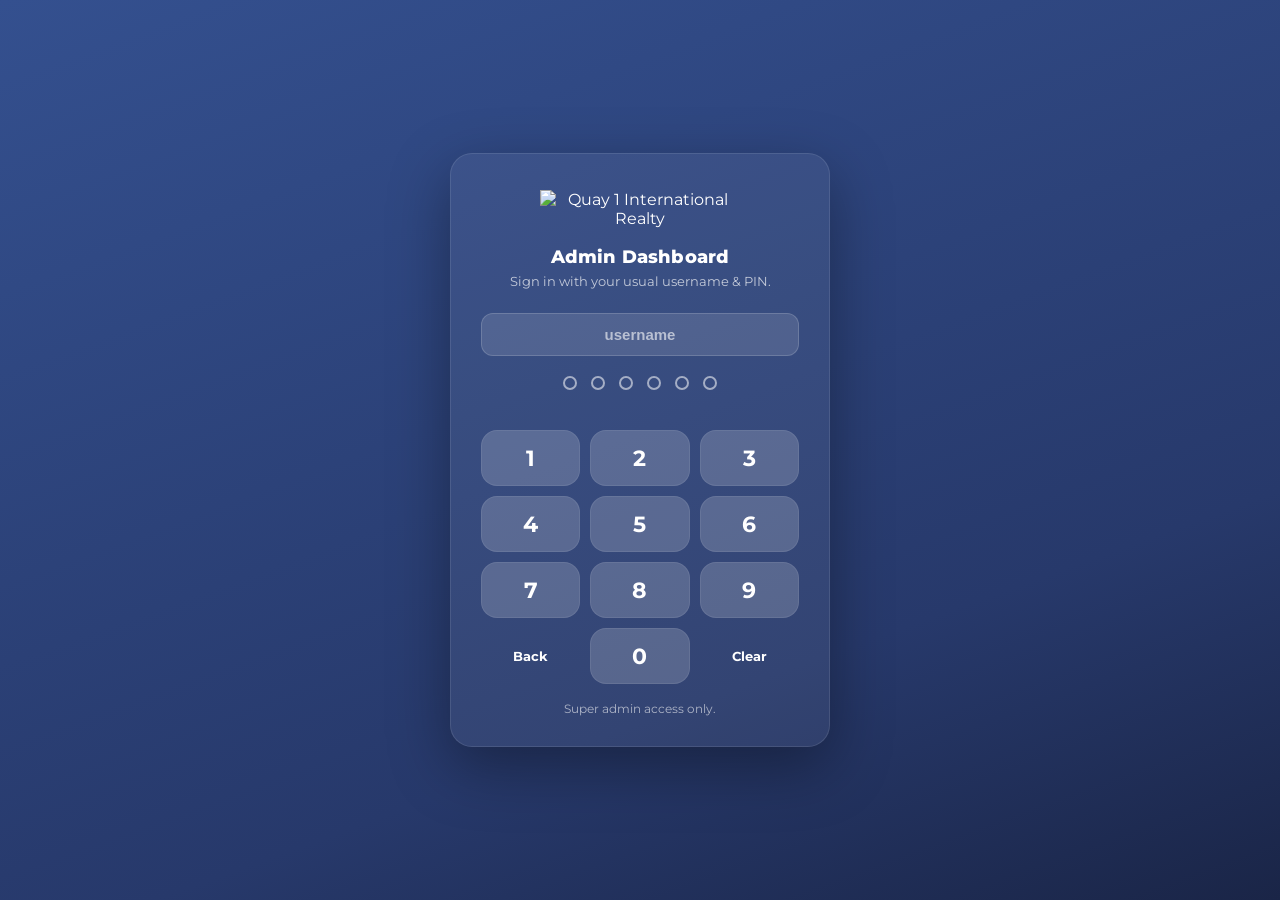
==== commit 91c7342b: "feat(hub): rebrand Pagan Hub as Admin Dashboard with super-admin access - Rename all visible "Pagan " ====
--- a/web/pagan-hub.html
+++ b/web/pagan-hub.html
@@ -3,7 +3,7 @@
 <head>
   <meta charset="UTF-8">
   <meta name="viewport" content="width=device-width, initial-scale=1.0">
-  <title>Pagan Hub</title>
+  <title>Admin Dashboard</title>
   <link rel="icon" type="image/png" href="assets/favicon.png">
   <link rel="preconnect" href="https://fonts.googleapis.com">
   <link rel="preconnect" href="https://fonts.gstatic.com" crossorigin>
@@ -14,14 +14,14 @@
   <script src="https://twigs002.github.io/quay-dashboard-v2/quay-nav.js" defer></script>
 </head>
 <body class="pre-auth">
-  <!-- Login gate - same PIN login as every other Quay 1 tool (auth.js). The hub
-       additionally checks the signed-in identity is Pagan (pagan-hub.js); anyone
-       else is signed straight back out. -->
+  <!-- Login gate - same PIN login as every other Quay 1 tool (auth.js). The
+       dashboard additionally checks the signed-in staff is a super admin
+       (pagan-hub.js); anyone else is signed straight back out. -->
   <div id="loginGate" class="login-gate">
     <div class="login-box">
       <img class="login-logo" src="assets/quay1-logo-white.png" alt="Quay 1 International Realty" width="200">
-      <h2 class="login-title">Pagan Hub</h2>
-      <p class="login-sub">Private workspace. Sign in with your usual username &amp; PIN.</p>
+      <h2 class="login-title">Admin Dashboard</h2>
+      <p class="login-sub">Sign in with your usual username &amp; PIN.</p>
       <label class="visually-hidden" for="loginUser">Username</label>
       <input id="loginUser" class="login-user" type="text" autocomplete="username"
              autocapitalize="none" autocorrect="off" placeholder="username">
@@ -44,7 +44,7 @@
         <button class="key" data-d="0">0</button>
         <button class="key alt" data-clear aria-label="Clear PIN">Clear</button>
       </div>
-      <p class="login-foot">Private to Pagan.</p>
+      <p class="login-foot">Super admin access only.</p>
     </div>
   </div>
 
@@ -52,16 +52,17 @@
     <div class="bar-inner">
       <div class="topbar-row">
         <div class="topbar-left">
-          <img class="brand-logo" src="assets/quay1-logo-white.png"
-               alt="Quay 1 International Realty" width="277" height="120">
-          <div class="topbar-divider" aria-hidden="true"></div>
+          <div class="ph-logo-block">
+            <img class="brand-logo" src="assets/quay1-logo-white.png" alt="Quay 1 International Realty">
+          </div>
           <div class="topbar-titles">
-            <h1>Pagan Hub</h1>
-            <p>Your private workspace</p>
+            <h1>Admin Dashboard</h1>
+            <p>Super admin workspace</p>
           </div>
         </div>
         <div class="topbar-right">
-          <button type="button" id="signOutBtn" class="btn btn-onblue btn-sm signout-btn" hidden>
+          <div class="ph-sync" id="phSync" hidden><i></i>Live</div>
+          <button type="button" id="signOutBtn" class="btn btn-primary signout-btn" hidden>
             <span class="topbar-who" id="signOutWho"></span>Sign out
           </button>
         </div>
@@ -81,6 +82,7 @@
        layer both modules use, so it loads before them too. -->
   <script src="pagan-hub.js"></script>
   <script src="va-core.js"></script>
+  <script src="app.datatracker.js"></script>
   <script src="app.vadashboard.js"></script>
   <script src="app.vasearches.js"></script>
 </body>
--- a/web/styles.css
+++ b/web/styles.css
@@ -509,6 +509,7 @@
 .pipe-subhead { font-size: 12px; font-weight: 700; letter-spacing: .04em; text-transform: uppercase; color: var(--muted); margin: 20px 0 10px; }
 .pipe-list { display: flex; flex-direction: column; gap: 10px; }
 .pipe-row { display: flex; justify-content: space-between; gap: 16px; align-items: center; border: 1px solid var(--line); border-radius: 12px; padding: 14px 16px; background: var(--card); flex-wrap: wrap; }
+.pipe-main { flex: 1 1 auto; min-width: 0; }   /* name + meta + docs column: take the space, allow truncation */
 .pipe-name { font-weight: 700; font-size: 15px; display: flex; align-items: center; gap: 8px; }
 .pipe-team { font-size: 12.5px; margin-top: 2px; }
 .docs { display: flex; flex-wrap: wrap; gap: 6px; margin-top: 9px; }
--- a/web/pagan-hub.css
+++ b/web/pagan-hub.css
@@ -1,163 +1,239 @@
 /* ===========================================================
-   Pagan Hub - premium layer over the shared Quay 1 stylesheet.
-   Loaded ONLY by pagan-hub.html. Reuses the brand tokens from
-   styles.css (--blue, --blue-900, --gold/--yellow, --green,
-   --red) and adds a refined executive dashboard skin: deep-navy
-   chrome, gold hairlines, elevated tiles, donut + bar meters.
+   Pagan Hub - brand redesign (option 3a, white background).
+   Approved handoff (Quay 1 Brand Guidelines):
+     blue #3D5BA6 · gold #FDC503 · light blue #98C5ED · red #D20A03
+     Montserrat 800/600/400 (Gotham web substitute) · Permanent Marker accent
+     Titles ALWAYS uppercase. Rounded shapes. Gold is the hero colour.
+   Self-sufficient: does not rely on styles.css tokens. Loaded after styles.css
+   so its component rules win. The final block re-covers the app-only pieces the
+   reference page didn't include (small/ghost/danger buttons, the VA Searches stat
+   strip, log toolbar + footer, notices) so both tabs stay on-brand.
    =========================================================== */
 
 :root {
-  --hub-navy1: #1A2A55;
-  --hub-navy2: #2E477F;
-  --hub-gold: #FDC503;
-  --hub-good: #1E7A4B;
-  --hub-good-soft: #E7F5EC;
-  --hub-bad: #D20A03;
-  --hub-bad-soft: #FDEBEA;
-  --hub-wait: #8A93A5;
-  --hub-wait-soft: #EEF1F6;
-  --hub-ring: 0 1px 2px rgba(20, 32, 66, .05), 0 10px 30px -12px rgba(20, 32, 66, .18);
+  --q-blue: #3D5BA6;
+  --q-blue-900: #1A2A55;
+  --q-blue-700: #2E477F;
+  --q-gold: #FDC503;
+  --q-gold-700: #E0A800;
+  --q-sky: #98C5ED;
+  --q-red: #D20A03;
+
+  --q-canvas: #F4F7FC;
+  --q-card: #FFFFFF;
+  --q-tint: #EEF4FD;
+  --q-line: #E6ECF6;
+  --q-line-soft: #F1F5FA;
+  --q-track: #EEF2F8;
+  --q-muted: #6B7686;
+  --q-faint: #98A3B5;
+
+  --r-lg: 22px;
+  --r-md: 16px;
+  --r-pill: 999px;
+
+  --font: Montserrat, Helvetica, Arial, sans-serif;
+  --font-accent: 'Permanent Marker', cursive;
 }
 
-/* ---------- Atmosphere ---------- */
-body {
-  background:
-    radial-gradient(1100px 520px at 88% -8%, rgba(253, 197, 3, .10), transparent 60%),
-    radial-gradient(900px 520px at -6% 4%, rgba(61, 91, 166, .12), transparent 55%),
-    var(--canvas);
-  background-attachment: fixed;
-}
+* { box-sizing: border-box; }
+body { margin: 0; background: var(--q-canvas); font-family: var(--font); color: var(--q-blue-900); }
+a { color: var(--q-blue); }
+a:hover { color: var(--q-blue-700); }
+button { font-family: var(--font); cursor: pointer; }
+
+.ph-title  { font-size: 24px; font-weight: 800; letter-spacing: .04em; text-transform: uppercase; }
+.ph-label  { font-size: 10.5px; font-weight: 800; letter-spacing: .12em; text-transform: uppercase; color: var(--q-faint); }
+.ph-sub    { font-size: 13.5px; line-height: 1.55; color: var(--q-muted); }
+.ph-accent { font-family: var(--font-accent); transform: rotate(-4deg); display: inline-block; }
+.ph-num    { font-variant-numeric: tabular-nums; letter-spacing: -.02em; font-weight: 800; }
 
 /* ---------- Chrome ---------- */
-.topbar {
-  background: linear-gradient(120deg, var(--hub-navy1), var(--hub-navy2) 62%, #3A57A0);
-  border-bottom: 2px solid var(--hub-gold);
-  box-shadow: 0 8px 28px -16px rgba(20, 32, 66, .6);
-}
-.topbar-titles h1 { letter-spacing: .02em; }
-.topbar-titles p { color: rgba(255, 255, 255, .72); font-weight: 600; }
-
-/* Pill tab-nav */
-.tab-nav {
-  gap: 6px;
-  background: rgba(255, 255, 255, .08);
-  border: 1px solid rgba(255, 255, 255, .14);
-  padding: 5px;
-  border-radius: var(--r-pill);
-  width: fit-content;
-}
-.tab-nav .tab-btn {
-  border: 0; background: transparent; color: rgba(255, 255, 255, .82);
-  font-weight: 700; font-size: 12px; letter-spacing: .04em; text-transform: uppercase;
-  padding: 9px 18px; border-radius: var(--r-pill); cursor: pointer;
-  transition: background .18s ease, color .18s ease, box-shadow .18s ease;
-}
-.tab-nav .tab-btn:hover { color: #fff; background: rgba(255, 255, 255, .12); }
-.tab-nav .tab-btn.active {
-  background: var(--hub-gold); color: #2A2100;
-  box-shadow: 0 6px 16px -6px rgba(253, 197, 3, .6);
-}
-
-/* Section heading accent */
-.section-head h2 { position: relative; padding-left: 14px; }
-.section-head h2::before {
-  content: ""; position: absolute; left: 0; top: 3px; bottom: 3px; width: 5px;
-  border-radius: 3px; background: linear-gradient(var(--hub-gold), #E0A800);
-}
-
-/* ---------- Entrance motion (staggered) ---------- */
-@keyframes hub-rise { from { opacity: 0; transform: translateY(10px); } to { opacity: 1; transform: none; } }
-.hub-in > * { opacity: 0; animation: hub-rise .5s cubic-bezier(.22, 1, .36, 1) forwards; }
-.hub-in > *:nth-child(1) { animation-delay: .02s; }
-.hub-in > *:nth-child(2) { animation-delay: .08s; }
-.hub-in > *:nth-child(3) { animation-delay: .14s; }
-.hub-in > *:nth-child(4) { animation-delay: .20s; }
-.hub-in > *:nth-child(5) { animation-delay: .26s; }
-.hub-in > *:nth-child(6) { animation-delay: .32s; }
-@media (prefers-reduced-motion: reduce) { .hub-in > * { animation: none; opacity: 1; } }
-
-/* ---------- KPI tiles ---------- */
-.kpi-grid { display: grid; grid-template-columns: repeat(4, 1fr); gap: 16px; }
-.kpi {
-  position: relative; overflow: hidden; background: var(--card);
-  border: 1px solid var(--line); border-radius: var(--r-lg);
-  padding: 18px 20px 20px; box-shadow: var(--hub-ring);
-}
-.kpi::after {
-  content: ""; position: absolute; inset: 0 auto 0 0; width: 4px;
-  background: var(--kpi-accent, var(--blue));
-}
-.kpi-label { font-size: 10.5px; font-weight: 800; letter-spacing: .09em; text-transform: uppercase; color: var(--faint); }
-.kpi-value { font-size: 40px; font-weight: 800; line-height: 1.02; color: var(--blue-900); margin-top: 6px; font-variant-numeric: tabular-nums; }
-.kpi-sub { font-size: 11.5px; color: var(--muted); margin-top: 6px; font-weight: 600; }
-.kpi.good { --kpi-accent: var(--hub-good); }
-.kpi.bad { --kpi-accent: var(--hub-bad); }
-.kpi.gold { --kpi-accent: var(--hub-gold); }
-.kpi.good .kpi-value { color: var(--hub-good); }
-.kpi.bad .kpi-value { color: var(--hub-bad); }
-
-/* ---------- Chart card + donut ---------- */
-.chart-grid { display: grid; grid-template-columns: 340px 1fr; gap: 16px; align-items: stretch; }
-.va-donut-wrap { display: flex; align-items: center; gap: 20px; }
-.va-donut { position: relative; width: 168px; height: 168px; flex: none; }
-.va-donut svg { transform: rotate(-90deg); display: block; }
-.va-donut .donut-center {
-  position: absolute; inset: 0; display: flex; flex-direction: column;
-  align-items: center; justify-content: center; text-align: center;
-}
-.donut-center .big { font-size: 30px; font-weight: 800; color: var(--blue-900); line-height: 1; font-variant-numeric: tabular-nums; }
-.donut-center .cap { font-size: 9.5px; font-weight: 800; letter-spacing: .1em; text-transform: uppercase; color: var(--faint); margin-top: 4px; }
-.legend { display: flex; flex-direction: column; gap: 12px; }
-.legend-row { display: flex; align-items: center; gap: 10px; font-size: 12.5px; }
-.legend-dot { width: 11px; height: 11px; border-radius: 3px; flex: none; }
-.legend-row b { font-variant-numeric: tabular-nums; color: var(--blue-900); }
-.legend-row .lg-name { color: var(--muted); font-weight: 600; min-width: 92px; }
-.legend-row .lg-pct { margin-left: auto; color: var(--faint); font-weight: 700; }
-
-/* ---------- Bar meters ---------- */
-.bars { display: flex; flex-direction: column; gap: 14px; }
-.bar-row { display: grid; grid-template-columns: 130px 1fr 84px; align-items: center; gap: 12px; }
-.bar-name { font-size: 12px; font-weight: 700; color: var(--blue-900); }
-.bar-track { height: 12px; border-radius: 999px; background: var(--line-soft); overflow: hidden; }
-.bar-fill { height: 100%; border-radius: 999px; width: 0; transition: width .7s cubic-bezier(.22, 1, .36, 1); }
-.bar-fill.good { background: linear-gradient(90deg, #2A9A63, var(--hub-good)); }
-.bar-fill.bad { background: linear-gradient(90deg, #E8564F, var(--hub-bad)); }
-.bar-fill.pending { background: linear-gradient(90deg, #AEB6C4, var(--hub-wait)); }
-.bar-fill.changed { background: linear-gradient(90deg, #F0C33B, #E0A800); }
-.bar-meta { font-size: 12px; text-align: right; color: var(--muted); font-variant-numeric: tabular-nums; }
-.bar-meta b { color: var(--blue-900); }
-
-/* ---------- Success-rate hero ring ---------- */
-.rate-hero { display: flex; align-items: center; gap: 22px; }
-.rate-ring { width: 116px; height: 116px; flex: none; position: relative; }
-.rate-ring svg { transform: rotate(-90deg); }
-.rate-ring .rr-num { position: absolute; inset: 0; display: flex; align-items: center; justify-content: center; font-size: 26px; font-weight: 800; color: var(--hub-good); font-variant-numeric: tabular-nums; }
-
-/* ---------- Entity split mini-cards ---------- */
-.split-2 { display: grid; grid-template-columns: 1fr 1fr; gap: 14px; }
-.mini { border: 1px solid var(--line); border-radius: var(--r-md); padding: 14px 16px; background: var(--card-2); }
-.mini-top { display: flex; align-items: center; justify-content: space-between; }
-.mini-top .t { font-size: 11px; font-weight: 800; letter-spacing: .06em; text-transform: uppercase; color: var(--muted); }
-.mini-num { font-size: 24px; font-weight: 800; color: var(--blue-900); margin-top: 4px; font-variant-numeric: tabular-nums; }
-.mini-bar { height: 8px; border-radius: 999px; background: var(--line-soft); overflow: hidden; margin-top: 10px; }
-.mini-bar > span { display: block; height: 100%; background: linear-gradient(90deg, #2A9A63, var(--hub-good)); }
-
-/* ---------- Per-sheet table niceties ---------- */
+.topbar { background: #fff; border-bottom: 1px solid var(--q-line); padding: 26px 34px 30px; box-shadow: none; }
+.bar-inner { max-width: 1440px; margin: 0 auto; }
+.topbar-row { display: flex; align-items: center; justify-content: space-between; gap: 28px; }
+.topbar-left { display: flex; align-items: center; gap: 22px; }
+.ph-logo-block { display: flex; align-items: center; padding: 16px 22px; border-radius: 18px; background: var(--q-blue); }
+.ph-logo-block img { width: 104px; height: auto; display: block; }
+.topbar-titles h1 { margin: 0; font-size: 22px; font-weight: 800; letter-spacing: .06em; text-transform: uppercase; color: var(--q-blue-900); }
+.topbar-titles p { margin: 5px 0 0; font-size: 12.5px; font-weight: 500; color: #7C8698; }
+.topbar-right { display: flex; align-items: center; gap: 14px; }
+
+.ph-sync { display: flex; align-items: center; gap: 8px; padding: 9px 15px; border-radius: var(--r-pill); background: var(--q-tint); font-size: 11.5px; font-weight: 600; color: var(--q-blue); }
+.ph-sync i { width: 7px; height: 7px; border-radius: var(--r-pill); background: var(--q-blue); }
+
+.btn { border: 0; border-radius: var(--r-pill); font-size: 11.5px; font-weight: 800; letter-spacing: .06em; text-transform: uppercase; padding: 12px 20px; line-height: 1.1; }
+.btn-primary { background: var(--q-blue); color: #fff; }
+.btn-primary:hover { background: var(--q-blue-700); }
+.btn-gold { background: var(--q-gold); color: var(--q-blue-900); padding: 13px 22px; letter-spacing: .07em; white-space: nowrap; }
+.btn-gold:hover { background: var(--q-gold-700); }
+
+.tab-nav { display: flex; gap: 8px; margin-top: 26px; width: fit-content; border: 0; background: transparent; padding: 0; }
+.tab-nav .tab-btn { border: 0; background: var(--q-tint); color: var(--q-blue); padding: 12px 22px; border-radius: var(--r-pill); font-size: 11.5px; font-weight: 800; letter-spacing: .08em; text-transform: uppercase; transition: background .18s ease, color .18s ease; }
+.tab-nav .tab-btn:hover { background: var(--q-sky); color: var(--q-blue-900); }
+.tab-nav .tab-btn.active { background: var(--q-blue); color: #fff; box-shadow: none; }
+
+/* ---------- Layout ---------- */
+.main { max-width: 1440px; margin: 0 auto; padding: 28px 34px 44px; }
+.stack { display: flex; flex-direction: column; gap: 18px; }
+.section-head { display: flex; align-items: flex-end; justify-content: space-between; gap: 28px; }
+.section-head h2 { margin: 0; font-size: 24px; font-weight: 800; letter-spacing: .04em; text-transform: uppercase; padding-left: 0; }
+.section-head h2::before { display: none; }
+.section-head p { margin: 7px 0 0; }
+
+.segmented { display: flex; padding: 5px; border-radius: var(--r-pill); background: #E7EEF9; border: 0; width: fit-content; }
+.segmented button { border: 0; background: transparent; color: var(--q-muted); font-size: 11.5px; font-weight: 700; padding: 9px 18px; border-radius: var(--r-pill); }
+.segmented button[aria-pressed="true"] { background: #fff; color: var(--q-blue-900); font-weight: 800; box-shadow: 0 4px 10px -6px rgba(26, 42, 85, .5); }
+
+.card { background: var(--q-card); border: 0; border-radius: var(--r-lg); box-shadow: none; }
+.card-pad { padding: 24px; }
+.card-head { display: flex; align-items: center; justify-content: space-between; gap: 16px; }
+.card-head h3 { font-size: 13px; font-weight: 800; letter-spacing: .1em; text-transform: uppercase; color: var(--q-blue-900); }
+
+/* ---------- KPI row: gold hero + three plain tiles ---------- */
+.kpi-grid { display: grid; grid-template-columns: 1.35fr 1fr 1fr 1fr; gap: 14px; }
+.kpi { background: var(--q-card); border: 0; border-radius: var(--r-lg); padding: 22px 24px 24px; box-shadow: none; overflow: visible; }
+.kpi::after { display: none; }
+.kpi .kpi-label { font-size: 10.5px; font-weight: 800; letter-spacing: .12em; text-transform: uppercase; color: var(--q-faint); }
+.kpi .kpi-value { font-size: 38px; line-height: 1.02; margin-top: 8px; font-weight: 800; letter-spacing: -.02em; font-variant-numeric: tabular-nums; color: var(--q-blue-900); }
+.kpi .kpi-sub { font-size: 11.5px; font-weight: 600; color: var(--q-faint); margin-top: 5px; white-space: nowrap; }
+.kpi.searched .kpi-value { color: var(--q-blue); }
+.kpi.bad .kpi-value { color: var(--q-red); }
+
+.kpi-hero { background: var(--q-gold); }
+.kpi-hero .kpi-label { color: rgba(26, 42, 85, .65); }
+.kpi-hero .hero-row { display: flex; align-items: baseline; gap: 10px; margin-top: 8px; }
+.kpi-hero .hero-num { font-size: 52px; line-height: 1; font-weight: 800; letter-spacing: -.02em; font-variant-numeric: tabular-nums; color: var(--q-blue-900); }
+.kpi-hero .hero-note { font-family: var(--font-accent); font-size: 15px; transform: rotate(-4deg); white-space: nowrap; color: var(--q-blue-900); }
+.kpi-hero .kpi-sub { color: rgba(26, 42, 85, .7); font-size: 12px; white-space: normal; line-height: 1.45; margin-top: 8px; }
+
+/* ---------- Donut (CSS conic-gradient, no SVG) ---------- */
+.chart-grid { display: grid; grid-template-columns: 380px 1fr; gap: 14px; align-items: stretch; }
+.va-donut-wrap { display: flex; align-items: center; gap: 22px; }
+.va-donut { position: relative; width: 154px; height: 154px; flex: none; border-radius: var(--r-pill);
+  background: conic-gradient(var(--q-gold) 0 var(--seg-a), var(--q-red) var(--seg-a) var(--seg-b), var(--q-sky) var(--seg-b) 100%); }
+.va-donut .donut-center { position: absolute; inset: 25px; border-radius: var(--r-pill); background: #fff; display: flex; flex-direction: column; align-items: center; justify-content: center; }
+.donut-center .big { font-size: 25px; font-weight: 800; letter-spacing: -.02em; font-variant-numeric: tabular-nums; color: var(--q-blue-900); }
+.donut-center .cap { font-size: 9.5px; font-weight: 800; letter-spacing: .13em; text-transform: uppercase; color: var(--q-faint); margin-top: 3px; }
+
+.legend { display: flex; flex-direction: column; gap: 14px; flex: 1; }
+.legend-row { display: flex; align-items: center; gap: 10px; font-size: 12.5px; color: var(--q-muted); }
+.legend-dot { width: 11px; height: 11px; border-radius: 4px; flex: none; }
+.legend-row b { margin-left: auto; color: var(--q-blue-900); font-variant-numeric: tabular-nums; }
+
+/* ---------- Entity split ---------- */
+.split-2 { display: grid; grid-template-columns: 1fr 1fr; gap: 12px; padding-top: 18px; margin-top: 4px; border-top: 1px solid var(--q-track); }
+.mini { background: var(--q-tint); border: 0; border-radius: var(--r-md); padding: 14px 16px; }
+.mini .t { font-size: 9.5px; font-weight: 800; letter-spacing: .12em; text-transform: uppercase; color: var(--q-blue); }
+.mini-num { font-size: 21px; font-weight: 800; margin-top: 4px; font-variant-numeric: tabular-nums; color: var(--q-blue-900); }
+.mini-sub { font-size: 11px; font-weight: 700; color: var(--q-muted); margin-top: 2px; }
+
+/* ---------- Bars ---------- */
+.bars { display: flex; flex-direction: column; gap: 15px; }
+.bar-row { display: grid; grid-template-columns: 136px 1fr 96px; align-items: center; gap: 14px; }
+.bar-name { font-size: 12.5px; font-weight: 700; color: var(--q-blue-900); }
+.bar-track { height: 14px; border-radius: var(--r-pill); background: var(--q-track); overflow: hidden; }
+.bar-fill { display: block; height: 100%; border-radius: var(--r-pill); width: 0; transition: width .7s cubic-bezier(.22, 1, .36, 1); }
+.bar-fill.changed { background: var(--q-gold); }
+.bar-fill.good    { background: var(--q-gold-700); }
+.bar-fill.bad     { background: var(--q-red); }
+.bar-fill.pending { background: var(--q-sky); }
+.bar-meta { font-size: 12px; text-align: right; color: #8C97A8; font-variant-numeric: tabular-nums; }
+.bar-meta b { color: var(--q-blue-900); }
+
+/* ---------- Pending call-to-action band ---------- */
+.ph-cta { background: var(--q-blue); border-radius: var(--r-lg); padding: 22px 24px; display: flex; align-items: center; justify-content: space-between; gap: 20px; }
+.ph-cta .ph-label { color: rgba(255, 255, 255, .7); }
+.ph-cta .row { display: flex; align-items: baseline; gap: 10px; margin-top: 6px; }
+.ph-cta .n { font-size: 34px; font-weight: 800; color: #fff; line-height: 1; font-variant-numeric: tabular-nums; }
+.ph-cta .m { font-size: 12.5px; font-weight: 600; color: var(--q-sky); }
+
+/* ---------- Table ---------- */
+.tbl-card { background: var(--q-card); border-radius: var(--r-lg); overflow: hidden; }
+.tbl-head { display: flex; align-items: center; justify-content: space-between; padding: 20px 24px 16px; }
+.tbl-head h3 { margin: 0; font-size: 13px; font-weight: 800; letter-spacing: .1em; text-transform: uppercase; color: var(--q-blue-900); }
+.tbl-head span { font-size: 11.5px; font-weight: 600; color: var(--q-faint); }
+.tbl { width: 100%; border-collapse: collapse; }
+.tbl thead th { background: var(--q-tint); color: var(--q-blue); font-size: 9.5px; font-weight: 800; letter-spacing: .11em; text-transform: uppercase; text-align: left; padding: 11px 24px; border: 0; }
+.tbl tbody td { border-top: 1px solid var(--q-line-soft); border-bottom: 0; padding: 14px 24px; font-size: 12.5px; color: #5A6478; font-variant-numeric: tabular-nums; vertical-align: middle; }
+.tbl tbody td.who { font-weight: 700; color: var(--q-blue-900); }
+.tbl tbody td.muted { color: var(--q-faint); }
+.tbl td.actions { text-align: right; }
 .sheet-rate { display: inline-flex; align-items: center; gap: 8px; }
-.sheet-rate .mini-track { width: 70px; height: 7px; border-radius: 999px; background: var(--line-soft); overflow: hidden; }
-.sheet-rate .mini-track > span { display: block; height: 100%; background: linear-gradient(90deg, #2A9A63, var(--hub-good)); }
-
-/* ---------- Log: load-more + count ---------- */
-.log-foot { display: flex; align-items: center; justify-content: space-between; gap: 12px; padding: 14px 18px; }
-.log-count { font-size: 12px; color: var(--faint); font-weight: 600; }
+.sheet-rate .mini-track { width: 64px; height: 8px; border-radius: var(--r-pill); background: var(--q-track); overflow: hidden; }
+.sheet-rate .mini-track > span { display: block; height: 100%; background: var(--q-gold); }
+
+/* ===========================================================
+   App integration - pieces the reference page didn't include.
+   =========================================================== */
+.btn-sm { font-size: 10px; padding: 9px 15px; letter-spacing: .05em; }
+.btn-ghost { background: #fff; color: var(--q-blue); box-shadow: inset 0 0 0 1px var(--q-line); }
+.btn-ghost:hover { background: var(--q-tint); }
+.btn-danger { background: var(--q-red); color: #fff; }
+.btn-danger:hover { background: #B00902; }
+.btn[disabled] { opacity: .5; cursor: not-allowed; }
+.btn.loading { position: relative; color: transparent; }
+.btn.loading::after { content: ""; position: absolute; width: 14px; height: 14px; top: calc(50% - 7px); left: calc(50% - 7px); border: 2px solid currentColor; border-right-color: transparent; border-radius: 50%; animation: ph-spin .7s linear infinite; color: #fff; }
+.btn-ghost.loading::after { color: var(--q-blue); }
+@keyframes ph-spin { to { transform: rotate(360deg); } }
+
+/* VA Searches stat strip + form grids (reference is dashboard-only) */
+.grid-4 { display: grid; grid-template-columns: repeat(4, 1fr); gap: 14px; }
+.grid-2 { display: grid; grid-template-columns: 1fr 1fr; gap: 16px; align-items: start; }
+.stat { background: var(--q-card); border-radius: var(--r-lg); padding: 18px 20px; display: flex; flex-direction: column; gap: 8px; }
+.stat-label { font-size: 10.5px; font-weight: 800; letter-spacing: .1em; text-transform: uppercase; color: var(--q-faint); }
+.stat-value { font-size: 30px; font-weight: 800; color: var(--q-blue-900); font-variant-numeric: tabular-nums; line-height: 1; }
+.stat.is-error .stat-value, .stat.is-error .stat-label { color: var(--q-red); }
+
+.notice { border-radius: var(--r-md); padding: 11px 14px; font-size: 12px; line-height: 1.5; }
+.notice-info { background: var(--q-tint); border: 1px solid var(--q-line); color: var(--q-blue); }
+.notice-warn { background: #FFF6D6; border: 1px solid #EAD9A0; color: #7A5B00; }
+
+/* Log toolbar controls + footer */
+#vaLogSheet, #vaLogOutcome, #vaLogQ { border: 1px solid var(--q-line); border-radius: var(--r-pill); padding: 9px 14px; font-size: 12px; background: #fff; color: var(--q-blue-900); font-family: var(--font); }
+.log-foot { display: flex; align-items: center; justify-content: space-between; gap: 12px; padding: 14px 24px; border-top: 1px solid var(--q-line-soft); }
+.log-count { font-size: 12px; color: var(--q-faint); font-weight: 600; }
+
+/* Form fields (add/import cards) - round to match, keep styles.css layout */
+.field input, .field select, .field textarea { border-radius: 12px; }
+
+/* ---------- Today command centre ---------- */
+.ph-faint { color: var(--q-faint); font-weight: 600; }
+.ph-tiles { display: grid; grid-template-columns: repeat(4, 1fr); gap: 12px; }
+.ph-tile { display: block; background: var(--q-card); border: 1px solid transparent; border-radius: var(--r-md); padding: 16px 18px; text-decoration: none; color: inherit; transition: box-shadow .15s ease, transform .15s ease, border-color .15s ease; }
+a.ph-tile { cursor: pointer; }
+a.ph-tile:hover { box-shadow: 0 10px 22px -14px rgba(26, 42, 85, .35); border-color: var(--q-line); transform: translateY(-1px); }
+.ph-tile-label { font-size: 10.5px; font-weight: 800; letter-spacing: .08em; text-transform: uppercase; color: var(--q-faint); }
+.ph-tile-num { font-size: 30px; font-weight: 800; color: var(--q-blue-900); margin-top: 8px; line-height: 1; font-variant-numeric: tabular-nums; letter-spacing: -.02em; }
+.ph-tile-num.bad { color: var(--q-red); }
+.ph-tile-sub { font-size: 11px; font-weight: 600; color: var(--q-muted); margin-top: 6px; min-height: 14px; }
+.ph-stamp { color: var(--q-faint); font-weight: 600; }
+.ph-ask { background: var(--q-blue); border-radius: var(--r-lg); padding: 20px 22px; }
+.ph-ask-row { display: flex; gap: 10px; margin-top: 10px; }
+.ph-ask-row input { flex: 1; border: 0; border-radius: var(--r-pill); padding: 12px 18px; font-family: var(--font); font-size: 13px; color: var(--q-blue-900); }
+.ph-ask-row input:disabled { background: #fff; opacity: .8; }
+.ph-ask-note { font-size: 11px; color: var(--q-sky); margin-top: 8px; font-weight: 600; }
+@media (max-width: 900px) { .ph-tiles { grid-template-columns: 1fr 1fr; } }
+@media (max-width: 520px) { .ph-tiles { grid-template-columns: 1fr 1fr; } }
+
+/* Subtle staggered entrance */
+@keyframes ph-rise { from { opacity: 0; transform: translateY(8px); } to { opacity: 1; transform: none; } }
+.hub-in > * { animation: ph-rise .45s cubic-bezier(.22, 1, .36, 1) both; }
+.hub-in > *:nth-child(2) { animation-delay: .05s; }
+.hub-in > *:nth-child(3) { animation-delay: .10s; }
+.hub-in > *:nth-child(4) { animation-delay: .15s; }
+@media (prefers-reduced-motion: reduce) { .hub-in > * { animation: none; } }
 
 /* ---------- Responsive ---------- */
-@media (max-width: 900px) {
+@media (max-width: 1100px) {
   .kpi-grid { grid-template-columns: 1fr 1fr; }
   .chart-grid { grid-template-columns: 1fr; }
+}
+@media (max-width: 900px) { .grid-2 { grid-template-columns: 1fr; } }
+@media (max-width: 640px) {
+  .kpi-grid { grid-template-columns: 1fr; }
   .split-2 { grid-template-columns: 1fr; }
-  .bar-row { grid-template-columns: 110px 1fr 72px; }
+  .grid-4 { grid-template-columns: 1fr 1fr; }
+  .bar-row { grid-template-columns: 110px 1fr 84px; }
+  .topbar, .main { padding-left: 18px; padding-right: 18px; }
 }
-@media (max-width: 560px) {
-  .kpi-grid { grid-template-columns: 1fr 1fr; }
-}
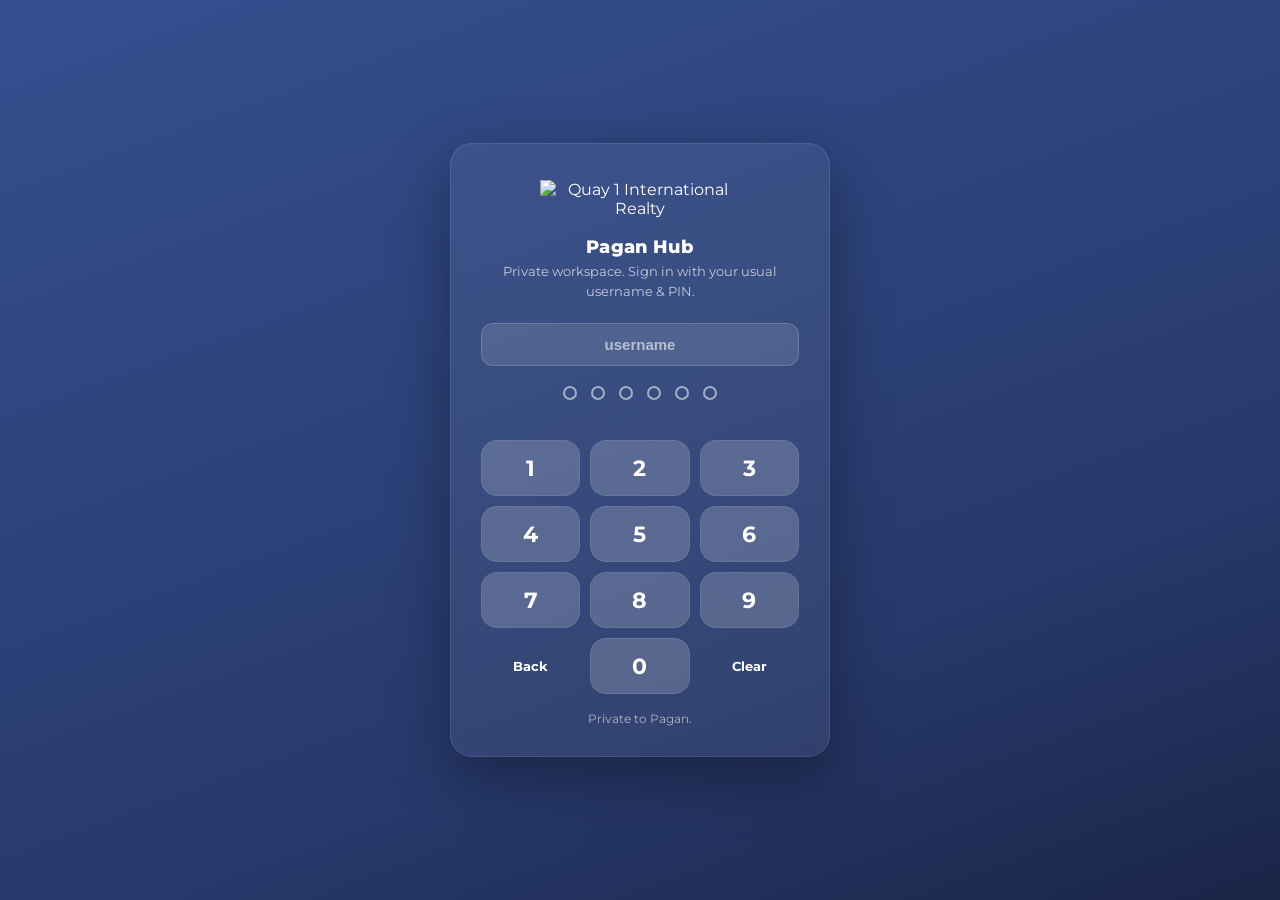
==== commit f1a8db49: "feat(hub): P24 Budget tab (allocations + spend tracking) Mirrors the P24 marketing-budget sheet: per" ====
--- a/web/pagan-hub.html
+++ b/web/pagan-hub.html
@@ -3,7 +3,7 @@
 <head>
   <meta charset="UTF-8">
   <meta name="viewport" content="width=device-width, initial-scale=1.0">
-  <title>Admin Dashboard</title>
+  <title>Pagan Hub</title>
   <link rel="icon" type="image/png" href="assets/favicon.png">
   <link rel="preconnect" href="https://fonts.googleapis.com">
   <link rel="preconnect" href="https://fonts.gstatic.com" crossorigin>
@@ -14,14 +14,14 @@
   <script src="https://twigs002.github.io/quay-dashboard-v2/quay-nav.js" defer></script>
 </head>
 <body class="pre-auth">
-  <!-- Login gate - same PIN login as every other Quay 1 tool (auth.js). The
-       dashboard additionally checks the signed-in staff is a super admin
-       (pagan-hub.js); anyone else is signed straight back out. -->
+  <!-- Login gate - same PIN login as every other Quay 1 tool (auth.js). The hub
+       additionally checks the signed-in identity is Pagan (pagan-hub.js); anyone
+       else is signed straight back out. -->
   <div id="loginGate" class="login-gate">
     <div class="login-box">
       <img class="login-logo" src="assets/quay1-logo-white.png" alt="Quay 1 International Realty" width="200">
-      <h2 class="login-title">Admin Dashboard</h2>
-      <p class="login-sub">Sign in with your usual username &amp; PIN.</p>
+      <h2 class="login-title">Pagan Hub</h2>
+      <p class="login-sub">Private workspace. Sign in with your usual username &amp; PIN.</p>
       <label class="visually-hidden" for="loginUser">Username</label>
       <input id="loginUser" class="login-user" type="text" autocomplete="username"
              autocapitalize="none" autocorrect="off" placeholder="username">
@@ -44,7 +44,7 @@
         <button class="key" data-d="0">0</button>
         <button class="key alt" data-clear aria-label="Clear PIN">Clear</button>
       </div>
-      <p class="login-foot">Super admin access only.</p>
+      <p class="login-foot">Private to Pagan.</p>
     </div>
   </div>
 
@@ -56,8 +56,8 @@
             <img class="brand-logo" src="assets/quay1-logo-white.png" alt="Quay 1 International Realty">
           </div>
           <div class="topbar-titles">
-            <h1>Admin Dashboard</h1>
-            <p>Super admin workspace</p>
+            <h1>Pagan Hub</h1>
+            <p>Your private workspace</p>
           </div>
         </div>
         <div class="topbar-right">
@@ -82,7 +82,10 @@
        layer both modules use, so it loads before them too. -->
   <script src="pagan-hub.js"></script>
   <script src="va-core.js"></script>
+  <script src="app.hubtoday.js"></script>
   <script src="app.datatracker.js"></script>
+  <script src="app.kfalloc.js"></script>
+  <script src="app.p24budget.js"></script>
   <script src="app.vadashboard.js"></script>
   <script src="app.vasearches.js"></script>
 </body>
